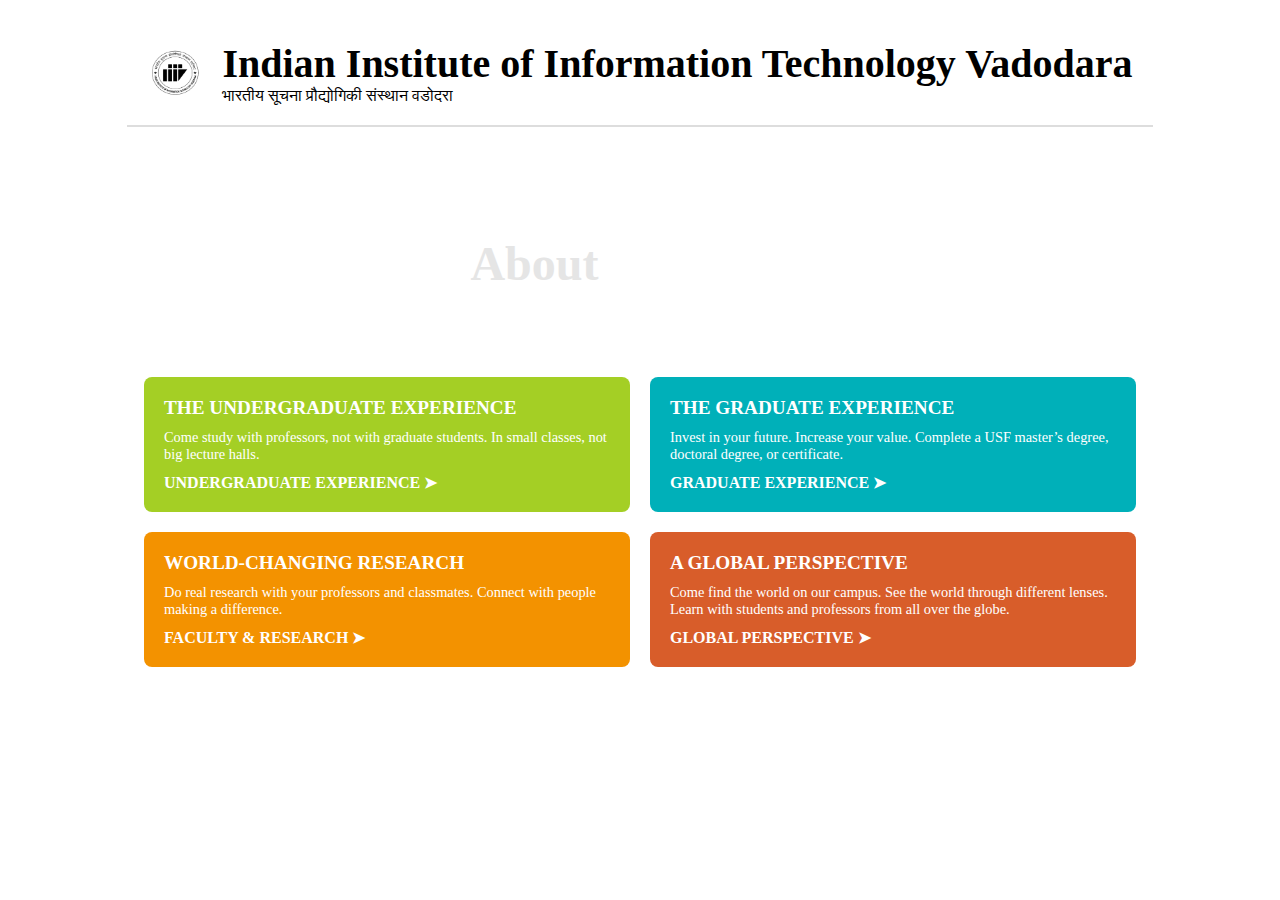
==== about/About.html @ bc07c54b "Page of About , Students Corner and Reseacrh" ====
<!DOCTYPE html>
<html lang="en">
<head>
    <meta charset="UTF-8">
    <meta name="viewport" content="width=device-width, initial-scale=1.0">
    <title>About</title>
    <link rel="stylesheet" href="About.css">
</head>
<body>


    <header class="header">
        <div class="logo-container">
            <img src="../gallery/iiit-logo.png" alt="IIIT Vadodara Logo" class="logo">
            <div class="title">
                <h1>Indian Institute of Information Technology Vadodara</h1>
                <p>भारतीय सूचना प्रौद्योगिकी संस्थान वडोदरा</p>
            </div>
        </div>
    </header>


    <!-- Background Image with Title -->
    <div class="background-image">
        <div class="title">
            <h1>An <strong>About</strong> EXPERIENCE</h1>
            <h2>Like No Other</h2>
        </div>
    </div>

    <!-- Information Blocks -->
    <div class="info-container">
        
        <div class="info-block undergraduate">
            <h3>THE UNDERGRADUATE EXPERIENCE</h3>
            <p>Come study with professors, not with graduate students. In small classes, not big lecture halls.</p>
            <span class="cta">UNDERGRADUATE EXPERIENCE &#x27A4;</span>
        </div>

        <div class="info-block graduate">
            <h3>THE GRADUATE EXPERIENCE</h3>
            <p>Invest in your future. Increase your value. Complete a USF master’s degree, doctoral degree, or certificate.</p>
            <span class="cta">GRADUATE EXPERIENCE &#x27A4;</span>
        </div>

        <div class="info-block research">
            <h3>WORLD-CHANGING RESEARCH</h3>
            <p>Do real research with your professors and classmates. Connect with people making a difference.</p>
            <span class="cta">FACULTY & RESEARCH &#x27A4;</span>
        </div>

        <div class="info-block global">
            <h3>A GLOBAL PERSPECTIVE</h3>
            <p>Come find the world on our campus. See the world through different lenses. Learn with students and professors from all over the globe.</p>
            <span class="cta">GLOBAL PERSPECTIVE &#x27A4;</span>
        </div>
    </div>

    <!-- Action Buttons -->
    <!-- <div class="action-buttons">
        <div class="button-block request-info">
            <span class="arrow"></span>
            <span class="text">REQUEST INFO</span>
        </div>
        <div class="button-block visit-usf">
            <span class="arrow"></span>
            <span class="text">VISIT USF</span>
        </div>
    </div> -->




    <!-- footer -->
<!-- <footer>
    <div class="footer-content">
        <div class="footer-section important-links">
            <h3>Important Links</h3>
            <ul>
                <li><a href="#">Tender</a></li>
                <li><a href="#">RTI</a></li>
                <li><a href="#">Vigilance</a></li>
                <li><a href="#">Placement</a></li>
                <li><a href="#">Hostel</a></li>
                <li><a href="#">Gallery</a></li>
                <li><a href="#">FAQs</a></li>
            </ul>
        </div>

        <div class="footer-section academic-links">
            <h3>Useful Academic Links</h3>
            <ul>
                <li><a href="#">SWAYAM</a></li>
                <li><a href="#">SWAYAM Prabha</a></li>
                <li><a href="#">e-Yantra</a></li>
                <li><a href="#">Virtual Labs</a></li>
                <li><a href="#">FOSSEE</a></li>
                <li><a href="#">Spoken Tutorial</a></li>
                <li><a href="#">NDLI | e-SS</a></li>
                <li><a href="#">PDS | IRINS</a></li>
            </ul>
        </div>

        <div class="footer-section resources">
            <h3>E-Resources</h3>
            <ul>
                <li><a href="#">Moodle</a></li>
                <li><a href="#">NPTEL@IIITV</a></li>
                <li><a href="#">Matlab Online</a></li>
                <li><a href="#">Library Catalogue OPAC</a></li>
                <li><a href="#">Shodhganga | NDL</a></li>
                <li><a href="#">World eBook Library</a></li>
                <li><a href="#">Open Access Journals</a></li>
                <li><a href="#">Paramshavak</a></li>
            </ul>
        </div>

        <div class="footer-section-contact-info">
            <p>
                C/O Block No. 9<br>
                Government Engineering College<br>
                Sector-28, Gandhinagar<br>
                Gujarat - 382028<br>
                Email: <a href="mailto:administration@iiitvadodara.ac.in">administration@iiitvadodara.ac.in</a><br>
                Phone: +91-79-29750281, +91-8849303883
            </p>
        </div>
    </div>



    <div class="footer-bottom">
        <p>&copy; Copyright 2024 Indian Institute of Information Technology Vadodara - All Rights Reserved</p>
        <div class="footer-social">
            <a href="#" title="Facebook" aria-label="Facebook"><i class="fab fa-facebook-f"></i></a>
            <a href="#" title="Twitter" aria-label="Twitter"><i class="fab fa-twitter"></i></a>
            <a href="#" title="YouTube" aria-label="YouTube"><i class="fab fa-youtube"></i></a>
        </div>
    </div>
    
</footer> -->


</body>
</html>
---- about/About.css ----
* {
    margin: 0;
    padding: 0;
    /* box-sizing: border-box; */
    font-family: 'Times New Roman', Times, serif;
}


.header {
    display: flex;
    justify-content: space-between;
    align-items: center;
    padding: 20px;
    background-color: white;
    border-bottom: 2px solid #ddd;
}

.logo-container {
    display: flex;
    align-items: center;
}

.logo {
    width: 60px;
    height: auto;
    margin-right: 15px;
}



body {
    display: flex;
    flex-direction: column;
    align-items: center;
    background-color: #ffffff;
    padding: 20px;
}

/* Background Image and Title */
.background-image {
    position: relative;
    width: 100%;
    height: 300px;
    background: url('your-background-image.jpg') center/cover no-repeat;
    display: flex;
    align-items: center;
    justify-content: center;
    text-align: center;
    color: #fff;
}

.title h1 {
    font-size: 2.5rem;
    font-weight: bold;
}

.title h1 strong {
    font-size: 3rem;
    color: #e5e5e5;
}

.title h2 {
    font-size: 1.5rem;
}

/* Information Blocks Container */
.info-container {
    display: grid;
    grid-template-columns: repeat(2, 1fr);
    gap: 20px;
    width: 80%;
    margin-top: -50px;
}

.info-block {
    padding: 20px;
    border-radius: 8px;
    color: #fff;
    cursor: pointer;
    transition: transform 0.3s ease;
}

.info-block:hover {
    transform: translateY(-5px);
}

.undergraduate {
    background-color: #a4cf25;
}

.graduate {
    background-color: #00b0b9;
}

.research {
    background-color: #f39200;
}

.global {
    background-color: #d85d2a;
}

.info-block h3 {
    font-size: 1.2rem;
    font-weight: bold;
    margin-bottom: 10px;
}

.info-block p {
    font-size: 0.9rem;
    margin-bottom: 10px;
}

.info-block .cta {
    font-size: 1rem;
    font-weight: bold;
}





/* Footer CSS */
/* 
footer {
    background-color: rgb(0, 0, 0);  //Black background like image 1 
    color: #fff;
    padding: 40px 20px;
    font-family: Arial, sans-serif;
}

.footer-content {
    display: flex;
    justify-content: space-around;
    flex-wrap: wrap;
    margin-bottom: 20px;
}

.footer-section {
    flex: 1;
    min-width: 200px;
    margin: 10px;
}

.footer-section h3 {
    color: #d9a760;  // Gold color for headings 
    margin-bottom: 10px;
}

.footer-section ul {
    list-style: none;
    padding: 0;
}

.footer-section ul li {
    margin-bottom: 8px;
}

.footer-section ul li a {
    color: #fff;
    text-decoration: none;
}

.footer-section ul li a:hover {
    // color: #d9a760; 
    text-decoration: underline;
}


.contact-info p, .footer-bottom p {
    line-height: 1.6;
}

.footer-bottom {
    display: flex;
    justify-content: space-between;
    align-items: center;
    border-top: 1px solid #444;
    padding-top: 20px;
}

.footer-social a {
    color: #fff;
    margin: 0 10px;
    font-size: 20px;
    text-decoration: none;
}

.footer-social a:hover {
    color: #d9a760;
}
*/
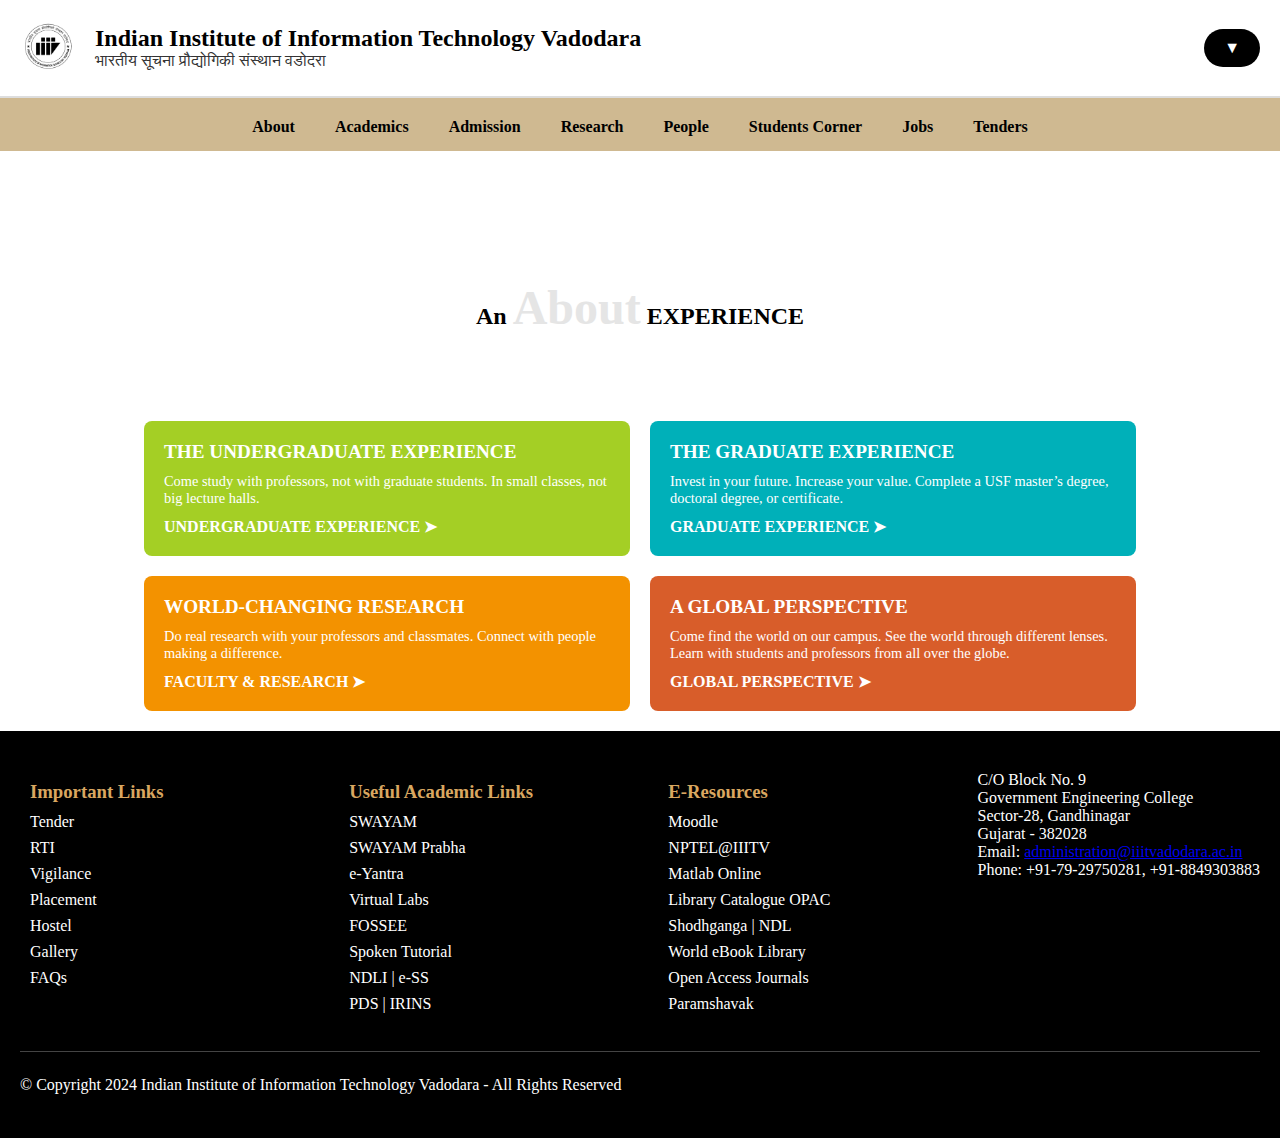
==== commit d7e36d0a: "Added header and footer and added animations" ====
--- a/about/About.html
+++ b/about/About.html
@@ -5,21 +5,44 @@
     <meta name="viewport" content="width=device-width, initial-scale=1.0">
     <title>About</title>
     <link rel="stylesheet" href="About.css">
+    <link rel="stylesheet" href="../style.css">
 </head>
 <body>
 
 
     <header class="header">
         <div class="logo-container">
-            <img src="../gallery/iiit-logo.png" alt="IIIT Vadodara Logo" class="logo">
+            <a href="../index.html"><img src="../gallery/iiit-logo.png" alt="IIIT Vadodara Logo" class="logo"></a>
             <div class="title">
                 <h1>Indian Institute of Information Technology Vadodara</h1>
                 <p>भारतीय सूचना प्रौद्योगिकी संस्थान वडोदरा</p>
             </div>
         </div>
+
+        <div class="dropdown">
+            <button class="dropbtn">▼</button>
+            <div class="dropdown-content">
+                <a href="#">DIU Campus</a>
+                <a href="#">Convocation 2024</a>
+            </div>
+        </div>
     </header>
 
+   
 
+    <nav class="main-nav">
+        <a href="about/About.html">About</a>
+        <a href="../Academics/academics.html">Academics</a>
+        <a href="../Admissions/admission.html">Admission</a>
+        <a href="../Research/Research.html">Research</a>
+        <a href="#">People</a>
+        <a href="../Students Corner/studentCorner.html">Students Corner</a>
+        <a href="#">Jobs</a>
+        <a href="#">Tenders</a>
+    </nav>
+
+
+<div class="main-content">
     <!-- Background Image with Title -->
     <div class="background-image">
         <div class="title">
@@ -55,7 +78,7 @@
             <span class="cta">GLOBAL PERSPECTIVE &#x27A4;</span>
         </div>
     </div>
-
+</div>
     <!-- Action Buttons -->
     <!-- <div class="action-buttons">
         <div class="button-block request-info">
@@ -71,10 +94,10 @@
 
 
 
-    <!-- footer -->
-<!-- <footer>
+ <!-- footer -->
+<footer>
     <div class="footer-content">
-        <div class="footer-section important-links">
+        <div class="footer-section important-links text-animation">
             <h3>Important Links</h3>
             <ul>
                 <li><a href="#">Tender</a></li>
@@ -87,7 +110,7 @@
             </ul>
         </div>
 
-        <div class="footer-section academic-links">
+        <div class="footer-section academic-links text-animation">
             <h3>Useful Academic Links</h3>
             <ul>
                 <li><a href="#">SWAYAM</a></li>
@@ -101,7 +124,7 @@
             </ul>
         </div>
 
-        <div class="footer-section resources">
+        <div class="footer-section resources text-animation">
             <h3>E-Resources</h3>
             <ul>
                 <li><a href="#">Moodle</a></li>
@@ -115,7 +138,7 @@
             </ul>
         </div>
 
-        <div class="footer-section-contact-info">
+        <div class="footer-section-contact-info text-animation">
             <p>
                 C/O Block No. 9<br>
                 Government Engineering College<br>
@@ -129,7 +152,7 @@
 
 
 
-    <div class="footer-bottom">
+    <div class="footer-bottom text-animation">
         <p>&copy; Copyright 2024 Indian Institute of Information Technology Vadodara - All Rights Reserved</p>
         <div class="footer-social">
             <a href="#" title="Facebook" aria-label="Facebook"><i class="fab fa-facebook-f"></i></a>
@@ -138,7 +161,9 @@
         </div>
     </div>
     
-</footer> -->
+</footer>
+
+<script src="../app.js"></script>
 
 
 </body>
--- a/about/About.css
+++ b/about/About.css
@@ -6,14 +6,7 @@
 }
 
 
-.header {
-    display: flex;
-    justify-content: space-between;
-    align-items: center;
-    padding: 20px;
-    background-color: white;
-    border-bottom: 2px solid #ddd;
-}
+
 
 .logo-container {
     display: flex;
@@ -28,7 +21,7 @@
 
 
 
-body {
+.main-content {
     display: flex;
     flex-direction: column;
     align-items: center;
--- a/style.css
+++ b/style.css
@@ -0,0 +1,578 @@
+
+
+body {
+    font-family: 'Times New Roman', Times, serif;
+    margin: 0;
+    padding: 0;
+}
+
+.header {
+    
+    display: flex;
+    justify-content: space-between;
+    align-items: center;
+    padding: 20px;
+    background-color: white;
+    border-bottom: 2px solid #ddd;
+}
+
+.logo-container {
+    display: flex;
+    align-items: center;
+}
+
+.logo {
+    width: 60px;
+    height: auto;
+    margin-right: 15px;
+}
+
+.title h1 {
+    font-size: 1.5em;
+    margin: 0;
+    color: #000;
+}
+
+.title p {
+    margin: 0;
+    color: #333;
+    font-size: 1em;
+}
+
+/* dropdown , diu and convocation */
+.dropdown {
+    position: relative;
+    display: inline-block;
+}
+.dropbtn {
+    background-color: #000000;
+    color: white;
+    border: none;
+    border-radius: 20px;
+    padding: 10px 20px;
+    font-size: 1em;
+    cursor: pointer;
+}
+.dropdown-content {
+    display: none;
+    position: absolute;
+    right: 0%;
+    /* bottom: 100%; */
+    background-color: #f9f9f9;
+    min-width: 160px;
+    box-shadow: 0px 8px 16px 0px rgba(0,0,0,0.2);
+    z-index: 10000;
+    opacity: 0; /* Hidden by default */
+    transform: translateY(-10px); /* Slide up initially */
+    transition: opacity 0.3s ease, transform 0.3s ease; /* Smooth fade and slide */
+    pointer-events: none; /* Prevent interaction when hidden */
+}
+.dropdown-content a {
+    color: black;
+    padding: 12px 16px;
+    text-decoration: none;
+    display: block;
+}
+.dropdown-content a:hover {
+    background-color: #f1f1f1;
+    
+}
+
+.dropdown.active .dropdown-content{
+  opacity: 1; /* Show on hover */
+  transform: translateY(0); /* Slide into place */
+  pointer-events: auto; /* Enable interaction */
+
+}
+.active{
+  opacity: 1; /* Show on hover */
+  transform: translateY(0); /* Slide into place */
+  pointer-events: auto; /* Enable interaction */
+}
+.show {
+    display: block;
+}
+
+
+
+
+.buttons {
+    display: flex;
+    gap: 10px;
+}
+
+.btn {
+    background-color: #d9a760;
+    color: black;
+    font-weight: bold;
+    border: none;
+    /* border-radius: 20px; */
+    padding: 10px 20px;
+    font-size: 1em;
+    cursor: pointer;
+    margin: 0 auto;
+}
+
+.btn:hover{
+    background-color: black;
+    color: white;
+}
+
+.main-nav {
+  position: sticky;
+  /* overflow: hidden; */
+  top: 0;
+    display: flex;
+    justify-content: center;
+    background-color: #cfb991;
+    font-weight: bold;
+    padding: 10px 0;
+    z-index: 999;
+}
+
+.main-nav a {
+    color: rgb(0, 0, 0);
+    padding: 10px 20px;
+    text-decoration: none;
+    font-size: 1em;
+}
+
+
+/* underline */
+.main-nav a {
+    text-decoration: none;
+    position: relative;
+    padding-bottom: 5px;
+}
+.main-nav a::after {
+    content: "";
+    position: absolute;
+    left: 0;
+    right: 0;
+    bottom: 0;
+    height: 2px;
+    background-color: rgb(0, 0, 0);
+    transform: scaleX(0);
+    transition: transform 0.3s ease;
+}
+.main-nav a:hover::after {
+    transform: scaleX(1);}
+
+
+
+/* Container for the entire gallery */
+.gallery-slider{
+    margin: 20px 0px 20px 0px  ;
+}
+.gallery-container {
+    overflow: hidden;
+    white-space: nowrap;
+    width: 100%;
+    display: flex;
+    align-items: center;
+    background-color: #f7f7f7;
+    padding: 5px 0;
+}
+
+
+/* Animation for scrolling effect */
+.gallery-track1 {
+    display: inline-flex;
+    animation: scroll 30s linear infinite;
+}
+.gallery-track2 {
+    display: inline-flex;
+    animation: scrollShift 30s linear infinite;
+    /* margin-left: 100px; */
+    /* transform: translateX(50px); */
+}
+
+/* Style for each image in the gallery */
+.gallery-item {
+    flex: 0 0 auto;
+    width: 200px;
+    height: 150px;
+    margin: 0 5px;
+    border-radius: 8px;
+    overflow: hidden;
+}
+
+.gallery-item img {
+    width: 100%;
+    height: 100%;
+    object-fit: cover;
+}
+
+/* Keyframes for the seamless scrolling animation */
+@keyframes scroll {
+    0% {
+        transform: translateX(0);
+    }
+    100% {
+        transform: translateX(-50%);
+    }
+}
+@keyframes scrollShift {
+    0% {
+        transform: translateX(100px); /* Adjust this value to shift the second gallery */
+    }
+    100% {
+        transform: translateX(calc(-50% + 100px)); /* Adjust this value to maintain continuous scroll */
+    }
+}
+
+
+/* main content  */
+
+/* Announcement section  */
+.announcement-section {
+    display: flex;
+    flex-direction: column;
+    width: 85%;
+    max-width: 900px;
+    margin: 50px auto;
+    padding: 20px;
+    background-color: #cfb991;
+    border-radius: 15px;
+    box-shadow: 0 6px 15px rgba(0, 0, 0, 0.1);
+  }
+  
+  .announcement-section h2 {
+    text-align: center;
+    font-size: 32px;
+    margin-bottom: 30px;
+    color: #000000; 
+  }
+  
+  .announcement-card {
+    display: flex;
+    align-items: center;
+    background-color: #ffffff;
+    margin-bottom: 20px;
+    padding: 15px 20px;
+    border-radius: 15px;
+    box-shadow: 0 4px 10px rgba(0, 0, 0, 0.1);
+    transition: transform 0.2s ease-in-out, box-shadow 0.2s ease-in-out;
+  }
+  
+  .announcement-card:hover {
+    transform: translateY(-5px);
+    box-shadow: 0 6px 15px rgba(0, 0, 0, 0.15);
+  }
+  
+  .announcement-content h3 {
+    font-size: 22px;
+    color: #000000; 
+    margin: 0;
+  }
+  
+  .announcement-date {
+    font-size: 14px;
+    color: #6d5b4b; 
+    margin-bottom: 8px;
+    display: block;
+  }
+  
+  .announcement-details {
+    font-size: 16px;
+    color: #4b3d2a; 
+  }
+  
+  .announcement-arrow {
+      margin-left: auto;
+    }
+    
+    .announcement-arrow a {
+      text-decoration: none;
+      color: #4b3d2a;
+      font-size: 20px;
+      transition: color 0.2s;
+    }
+    
+    .announcement-arrow a:hover {
+      color: #6d5b4b;
+    }
+  
+  @media (max-width: 600px) {
+    .announcement-card {
+      flex-direction: column;
+      align-items: flex-start;
+    }
+  
+    .announcement-icon {
+      margin-bottom: 10px;
+    }
+  }
+
+/* animation */
+.block{
+    animation: appear ease;
+    animation-timeline: view();
+    animation-range: entry 0% cover 30%;
+}
+
+.text-animation{
+    animation: appear-text ease;
+    animation-timeline: view();
+    animation-range: entry 0% cover 40%;
+}
+
+@keyframes appear {
+    from{   
+        opacity: 0;
+        scale: 0.5;
+    }
+    to{
+        opacity: 1;
+        scale: 1;
+    }
+}
+
+@keyframes appear-text {
+    from{   
+        opacity: 0;
+        transform: translateY(80px);
+        /* scale: 0.8; */
+    }
+    to{
+        opacity: 1;
+        transform: translateY(0);
+        /* scale: 1; */
+    }
+}
+
+/* Latest news  */
+
+.latest-news{
+    text-align: center;
+  }
+  
+  .card__img {
+    display: block;
+    max-width: 100%;
+    height: auto;
+  }
+  
+  
+  .container {
+    display: flex;
+    justify-content: center;
+    align-items: center;
+    height: 40vh;
+    margin: 10em;
+    margin-top: 2em;
+    margin-bottom: 2em;
+  }
+  
+  .card__container {
+    padding-block: 5rem;
+  }
+  
+  .card__content {
+    margin-inline: 1.75rem;
+    border-radius: 1.25rem;
+    overflow: hidden;
+  }
+  
+  .card__article {
+    /* border: 2px black solid; */
+    background-color: #cfb991;
+    box-shadow: #000000;
+    width: 300px; /* Remove after adding swiper js */
+    border-radius: 1.25rem;
+    overflow: hidden;
+  }
+  
+  .card__image {
+    position: relative;
+    /* background-color: white; */
+    padding-top: 1.5rem;
+    margin-bottom: -.75rem;
+  }
+  
+  .card__data {
+    /* background-color: white; */
+    padding: 1.5rem 2rem;
+    border-radius: 1rem;
+    text-align: center;
+    position: relative;
+    z-index: 10;
+  }
+  
+  .card__img {
+    width: 180px;
+    margin: 0 auto;
+    position: relative;
+    z-index: 5;
+  }
+  
+  .card__shadow {
+    width: 200px;
+    height: 200px;
+    background-color: var(--first-color-alt);
+    border-radius: 50%;
+    position: absolute;
+    top: 3.75rem;
+    left: 0;
+    right: 0;
+    margin-inline: auto;
+    filter: blur(45px);
+  }
+  
+  .card__name {
+    font-size: var(--h2-font-size);
+    color: var(--second-color);
+    margin-bottom: .75rem;
+  }
+  
+  .card__description {
+    font-weight: 500;
+    margin-bottom: 1.75rem;
+  }
+  
+  .card__button {
+    display: inline-block;
+    background-color: var(--first-color);
+    padding: .75rem 1.5rem;
+    border-radius: .25rem;
+    color: var(--dark-color);
+    font-weight: 600;
+  }
+  
+  /* Swiper class */
+  .swiper-button-prev:after,
+  .swiper-button-next:after {
+    content: "";
+  }
+  
+  .swiper-button-prev,
+  .swiper-button-next {
+    width: initial;
+    height: initial;
+    font-size: 3rem;
+    color: var(--second-color);
+    display: none;
+  }
+  
+  .swiper-button-prev {
+    left: 0;
+  }
+  
+  .swiper-button-next {
+    right: 0;
+  }
+  
+  .swiper-pagination-bullet {
+    background-color: hsl(212, 32%, 40%);
+    opacity: 1;
+  }
+  
+  .swiper-pagination-bullet-active {
+    background-color: var(--second-color);
+  }
+  
+  /*=============== BREAKPOINTS ===============*/
+  /* For small devices */
+  @media screen and (max-width: 320px) {
+    .card__data {
+      padding: 1rem;
+    }
+  }
+  
+  /* For medium devices */
+  @media screen and (min-width: 768px) {
+    .card__content {
+      margin-inline: 3rem;
+    }
+  
+    .swiper-button-next,
+    .swiper-button-prev {
+      display: block;
+    }
+  }
+  
+  /* For large devices */
+  @media screen and (min-width: 1120px) {
+    .card__container {
+      max-width: 1120px;
+    }
+  
+    .swiper-button-prev {
+      left: -1rem;
+    }
+    .swiper-button-next {
+      right: -1rem;
+    }
+  }
+
+/* 
+    /* footer */
+/* Footer CSS */
+footer {
+    background-color: rgb(0, 0, 0);  /* Black background like image 1 */
+    color: #fff;
+    padding: 40px 20px;
+    font-family: Arial, sans-serif;
+}
+
+.footer-content {
+    display: flex;
+    justify-content: space-around;
+    flex-wrap: wrap;
+    margin-bottom: 20px;
+}
+
+.footer-section {
+    flex: 1;
+    min-width: 200px;
+    margin: 10px;
+}
+
+.footer-section h3 {
+    color: #d9a760;  /* Gold color for headings */
+    margin-bottom: 10px;
+}
+
+.footer-section ul {
+    list-style: none;
+    padding: 0;
+}
+
+.footer-section ul li {
+    margin-bottom: 8px;
+}
+
+.footer-section ul li a {
+    color: #fff;
+    text-decoration: none;
+}
+
+.footer-section ul li a:hover {
+    /* color: #d9a760; */
+    text-decoration: underline;
+}
+
+
+.contact-info p, .footer-bottom p {
+    line-height: 1.6;
+}
+
+.footer-bottom {
+    display: flex;
+    justify-content: space-between;
+    align-items: center;
+    border-top: 1px solid #444;
+    padding-top: 20px;
+}
+
+.footer-social a {
+    color: #fff;
+    margin: 0 10px;
+    font-size: 20px;
+    text-decoration: none;
+}
+
+.footer-social a:hover {
+    color: #d9a760;
+}
+
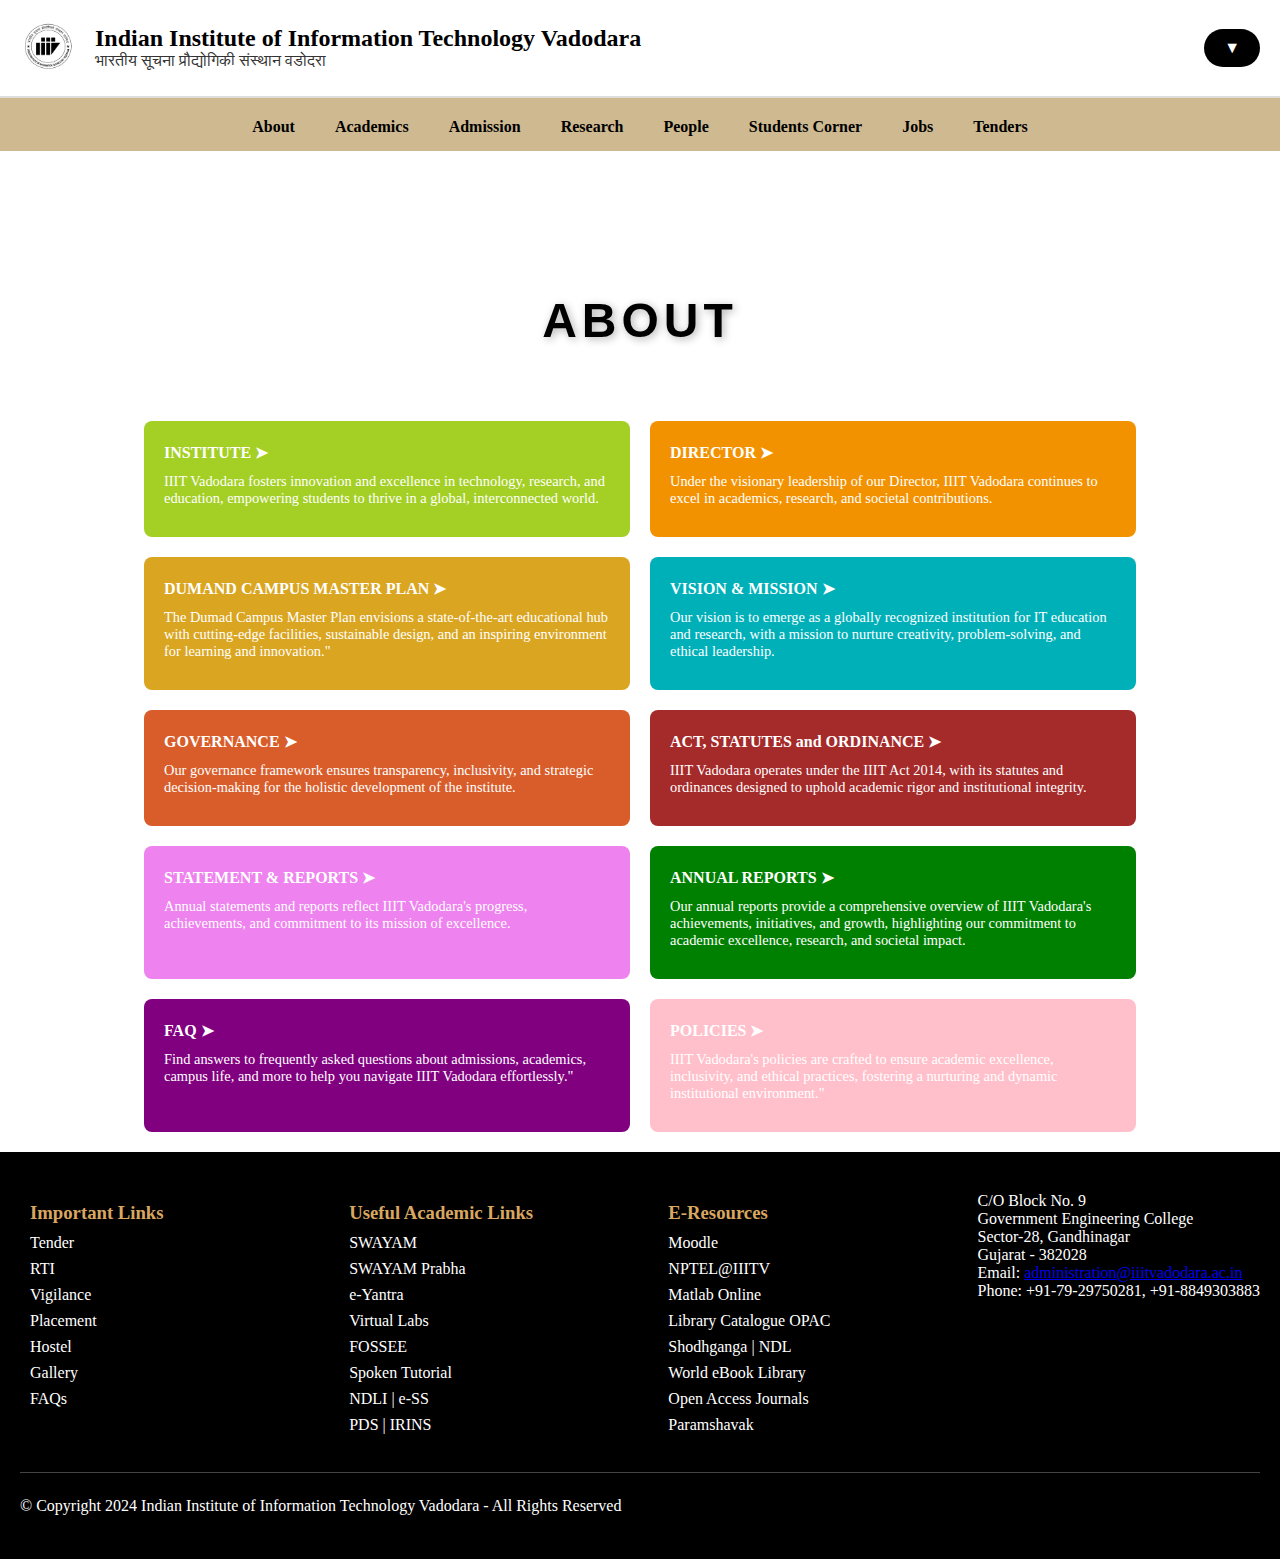
==== commit 2ea3cbef: "About(+3), Academic,Admissions, Job, People, Research, Student Corner and Tender" ====
--- a/about/About.html
+++ b/about/About.html
@@ -35,61 +35,75 @@
         <a href="../Academics/academics.html">Academics</a>
         <a href="../Admissions/admission.html">Admission</a>
         <a href="../Research/Research.html">Research</a>
-        <a href="#">People</a>
+        <a href="../people/people.html">People</a>
         <a href="../Students Corner/studentCorner.html">Students Corner</a>
-        <a href="#">Jobs</a>
-        <a href="#">Tenders</a>
+        <a href="../job/job.html">Jobs</a>
+        <a href="../tender/tender.html">Tenders</a>
     </nav>
 
 
 <div class="main-content">
     <!-- Background Image with Title -->
     <div class="background-image">
-        <div class="title">
-            <h1>An <strong>About</strong> EXPERIENCE</h1>
-            <h2>Like No Other</h2>
-        </div>
+            <h1 class="title">About</h1> <!-- This heading gets styled -->
     </div>
 
     <!-- Information Blocks -->
     <div class="info-container">
         
-        <div class="info-block undergraduate">
-            <h3>THE UNDERGRADUATE EXPERIENCE</h3>
-            <p>Come study with professors, not with graduate students. In small classes, not big lecture halls.</p>
-            <span class="cta">UNDERGRADUATE EXPERIENCE &#x27A4;</span>
+        <div class="info-block institute">
+            <h3><span class="cta">INSTITUTE &#x27A4;</span></h3>
+            <p>IIIT Vadodara fosters innovation and excellence in technology, research, and education, empowering students to thrive in a global, interconnected world.</p>
         </div>
 
-        <div class="info-block graduate">
-            <h3>THE GRADUATE EXPERIENCE</h3>
-            <p>Invest in your future. Increase your value. Complete a USF master’s degree, doctoral degree, or certificate.</p>
-            <span class="cta">GRADUATE EXPERIENCE &#x27A4;</span>
+        <div class="info-block director">
+            <h3><span class="cta">DIRECTOR &#x27A4;</span></h3>
+            <p>Under the visionary leadership of our Director, IIIT Vadodara continues to excel in academics, research, and societal contributions.</p>
         </div>
 
-        <div class="info-block research">
-            <h3>WORLD-CHANGING RESEARCH</h3>
-            <p>Do real research with your professors and classmates. Connect with people making a difference.</p>
-            <span class="cta">FACULTY & RESEARCH &#x27A4;</span>
+        <div class="info-block dumad">
+            <h3><span class="cta">DUMAND CAMPUS MASTER PLAN &#x27A4;</span></h3>
+            <p>The Dumad Campus Master Plan envisions a state-of-the-art educational hub with cutting-edge facilities, sustainable design, and an inspiring environment for learning and innovation."</p>
         </div>
 
-        <div class="info-block global">
-            <h3>A GLOBAL PERSPECTIVE</h3>
-            <p>Come find the world on our campus. See the world through different lenses. Learn with students and professors from all over the globe.</p>
-            <span class="cta">GLOBAL PERSPECTIVE &#x27A4;</span>
+        <div class="info-block vision">
+            <h3><span class="cta">VISION & MISSION &#x27A4;</span></h3>
+            <p>Our vision is to emerge as a globally recognized institution for IT education and research, with a mission to nurture creativity, problem-solving, and ethical leadership.</p> 
         </div>
+
+        <div class="info-block governance">
+            <h3><span class="cta">GOVERNANCE &#x27A4;</span></h3>
+            <p>Our governance framework ensures transparency, inclusivity, and strategic decision-making for the holistic development of the institute.</p>   
+        </div>
+
+        <div class="info-block act">
+            <h3><span class="cta">ACT, STATUTES and ORDINANCE &#x27A4;</span></h3>
+            <p>IIIT Vadodara operates under the IIIT Act 2014, with its statutes and ordinances designed to uphold academic rigor and institutional integrity.</p>  
+        </div>
+
+        <div class="info-block statement">
+            <h3><span class="cta">STATEMENT & REPORTS &#x27A4;</span></h3>
+            <p>Annual statements and reports reflect IIIT Vadodara's progress, achievements, and commitment to its mission of excellence.</p>
+        </div>
+
+        <div class="info-block annual">
+            <h3><span class="cta">ANNUAL REPORTS &#x27A4;</span></h3>
+            <p>Our annual reports provide a comprehensive overview of IIIT Vadodara's achievements, initiatives, and growth, highlighting our commitment to academic excellence, research, and societal impact.</p>
+        </div>
+
+        <div class="info-block FAQ">
+            <h3><span class="cta">FAQ &#x27A4;</span></h3>
+            <p>Find answers to frequently asked questions about admissions, academics, campus life, and more to help you navigate IIIT Vadodara effortlessly."</p>  
+        </div>
+
+        <div class="info-block policies">
+            <h3><span class="cta">POLICIES &#x27A4;</span></h3>
+            <p>IIIT Vadodara's policies are crafted to ensure academic excellence, inclusivity, and ethical practices, fostering a nurturing and dynamic institutional environment."</p> 
+        </div>
+
+
     </div>
 </div>
-    <!-- Action Buttons -->
-    <!-- <div class="action-buttons">
-        <div class="button-block request-info">
-            <span class="arrow"></span>
-            <span class="text">REQUEST INFO</span>
-        </div>
-        <div class="button-block visit-usf">
-            <span class="arrow"></span>
-            <span class="text">VISIT USF</span>
-        </div>
-    </div> -->
 
 
 
@@ -168,3 +182,6 @@
 
 </body>
 </html>
+
+    
+   --- a/about/About.css
+++ b/about/About.css
@@ -18,7 +18,6 @@
     height: auto;
     margin-right: 15px;
 }
-
 
 
 .main-content {
@@ -42,19 +41,42 @@
     color: #fff;
 }
 
-.title h1 {
-    font-size: 2.5rem;
-    font-weight: bold;
-}
-
-.title h1 strong {
-    font-size: 3rem;
-    color: #e5e5e5;
-}
-
-.title h2 {
-    font-size: 1.5rem;
-}
+
+
+/* Styling for h1 with class "title" */
+h1.title {
+    font-family: 'Poppins', sans-serif; /* Modern, clean font */
+    font-size: 3rem; /* Adjust size as needed */
+    background: linear-gradient(45deg,black, black, black); /* Gradient colors */
+    -webkit-background-clip: text; 
+    -webkit-text-fill-color: transparent; /* Gradient text effect */
+    text-align: center; /* Center align */
+    margin: 20px 0;
+    text-transform: uppercase; /* Capitalize */
+    letter-spacing: 5px; /* Adds spacing for elegance */
+    text-shadow: 2px 2px 8px rgba(0, 0, 0, 0.3); /* Subtle shadow */
+    animation: glow 2s infinite alternate; /* Glow effect */
+  }
+  
+  /* Add glow animation */
+  @keyframes glow {
+    0% {
+      text-shadow: 2px 2px 8px rgba(255, 107, 107, 0.8), 
+                   4px 4px 12px rgba(255, 217, 59, 0.5), 
+                   0px 0px 20px rgba(106, 124, 255, 0.7);
+    }
+    100% {
+      text-shadow: 2px 2px 12px rgba(255, 217, 59, 0.8), 
+                   4px 4px 18px rgba(106, 124, 255, 0.5), 
+                   0px 0px 25px rgba(255, 107, 107, 0.7);
+    }
+  }
+  
+
+
+
+
+
 
 /* Information Blocks Container */
 .info-container {
@@ -77,21 +99,51 @@
     transform: translateY(-5px);
 }
 
-.undergraduate {
+.institute {
     background-color: #a4cf25;
 }
 
-.graduate {
+.vision {
     background-color: #00b0b9;
 }
 
-.research {
+.director {
     background-color: #f39200;
 }
 
-.global {
+.governance {
     background-color: #d85d2a;
 }
+
+.act {
+    background-color: brown;
+}
+
+.statement {
+    background-color: violet ;
+}
+
+.annual {
+    background-color:green ;
+}
+
+.dumad {
+    background-color:goldenrod ;
+}
+
+.FAQ {
+    background-color: purple;
+}
+
+.policies {
+    background-color:pink ;
+}
+
+
+
+
+
+
 
 .info-block h3 {
     font-size: 1.2rem;
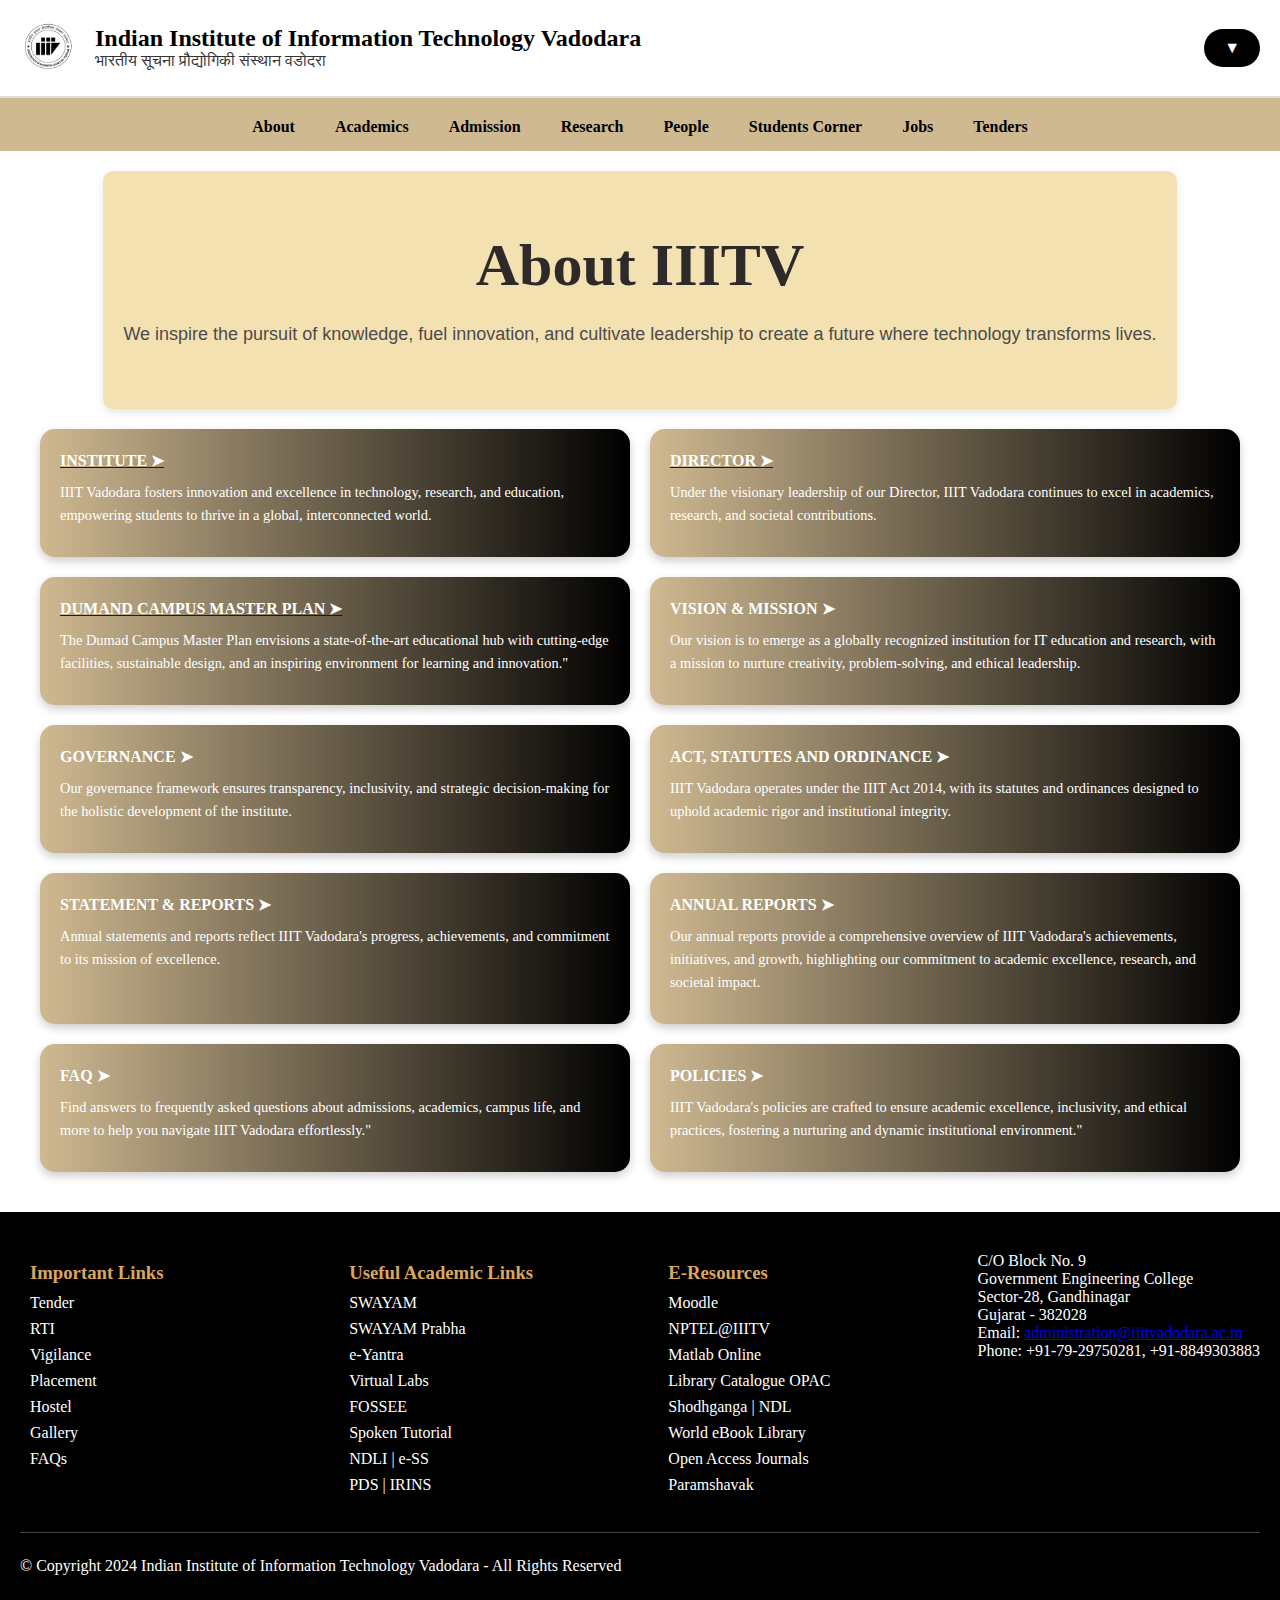
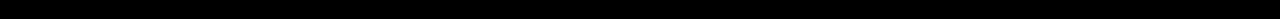
==== commit d4e6d19b: "About(+3), Academic,Admission,job,people, research,Student corner, tender and home page" ====
--- a/about/About.html
+++ b/about/About.html
@@ -1,187 +1,188 @@
-<!DOCTYPE html>
-<html lang="en">
-<head>
-    <meta charset="UTF-8">
-    <meta name="viewport" content="width=device-width, initial-scale=1.0">
-    <title>About</title>
-    <link rel="stylesheet" href="About.css">
-    <link rel="stylesheet" href="../style.css">
-</head>
-<body>
-
-
-    <header class="header">
-        <div class="logo-container">
-            <a href="../index.html"><img src="../gallery/iiit-logo.png" alt="IIIT Vadodara Logo" class="logo"></a>
-            <div class="title">
-                <h1>Indian Institute of Information Technology Vadodara</h1>
-                <p>भारतीय सूचना प्रौद्योगिकी संस्थान वडोदरा</p>
-            </div>
-        </div>
-
-        <div class="dropdown">
-            <button class="dropbtn">▼</button>
-            <div class="dropdown-content">
-                <a href="#">DIU Campus</a>
-                <a href="#">Convocation 2024</a>
-            </div>
-        </div>
-    </header>
-
-   
-
-    <nav class="main-nav">
-        <a href="about/About.html">About</a>
-        <a href="../Academics/academics.html">Academics</a>
-        <a href="../Admissions/admission.html">Admission</a>
-        <a href="../Research/Research.html">Research</a>
-        <a href="../people/people.html">People</a>
-        <a href="../Students Corner/studentCorner.html">Students Corner</a>
-        <a href="../job/job.html">Jobs</a>
-        <a href="../tender/tender.html">Tenders</a>
-    </nav>
-
-
-<div class="main-content">
-    <!-- Background Image with Title -->
-    <div class="background-image">
-            <h1 class="title">About</h1> <!-- This heading gets styled -->
-    </div>
-
-    <!-- Information Blocks -->
-    <div class="info-container">
-        
-        <div class="info-block institute">
-            <h3><span class="cta">INSTITUTE &#x27A4;</span></h3>
-            <p>IIIT Vadodara fosters innovation and excellence in technology, research, and education, empowering students to thrive in a global, interconnected world.</p>
-        </div>
-
-        <div class="info-block director">
-            <h3><span class="cta">DIRECTOR &#x27A4;</span></h3>
-            <p>Under the visionary leadership of our Director, IIIT Vadodara continues to excel in academics, research, and societal contributions.</p>
-        </div>
-
-        <div class="info-block dumad">
-            <h3><span class="cta">DUMAND CAMPUS MASTER PLAN &#x27A4;</span></h3>
-            <p>The Dumad Campus Master Plan envisions a state-of-the-art educational hub with cutting-edge facilities, sustainable design, and an inspiring environment for learning and innovation."</p>
-        </div>
-
-        <div class="info-block vision">
-            <h3><span class="cta">VISION & MISSION &#x27A4;</span></h3>
-            <p>Our vision is to emerge as a globally recognized institution for IT education and research, with a mission to nurture creativity, problem-solving, and ethical leadership.</p> 
-        </div>
-
-        <div class="info-block governance">
-            <h3><span class="cta">GOVERNANCE &#x27A4;</span></h3>
-            <p>Our governance framework ensures transparency, inclusivity, and strategic decision-making for the holistic development of the institute.</p>   
-        </div>
-
-        <div class="info-block act">
-            <h3><span class="cta">ACT, STATUTES and ORDINANCE &#x27A4;</span></h3>
-            <p>IIIT Vadodara operates under the IIIT Act 2014, with its statutes and ordinances designed to uphold academic rigor and institutional integrity.</p>  
-        </div>
-
-        <div class="info-block statement">
-            <h3><span class="cta">STATEMENT & REPORTS &#x27A4;</span></h3>
-            <p>Annual statements and reports reflect IIIT Vadodara's progress, achievements, and commitment to its mission of excellence.</p>
-        </div>
-
-        <div class="info-block annual">
-            <h3><span class="cta">ANNUAL REPORTS &#x27A4;</span></h3>
-            <p>Our annual reports provide a comprehensive overview of IIIT Vadodara's achievements, initiatives, and growth, highlighting our commitment to academic excellence, research, and societal impact.</p>
-        </div>
-
-        <div class="info-block FAQ">
-            <h3><span class="cta">FAQ &#x27A4;</span></h3>
-            <p>Find answers to frequently asked questions about admissions, academics, campus life, and more to help you navigate IIIT Vadodara effortlessly."</p>  
-        </div>
-
-        <div class="info-block policies">
-            <h3><span class="cta">POLICIES &#x27A4;</span></h3>
-            <p>IIIT Vadodara's policies are crafted to ensure academic excellence, inclusivity, and ethical practices, fostering a nurturing and dynamic institutional environment."</p> 
-        </div>
-
-
-    </div>
-</div>
-
-
-
-
- <!-- footer -->
-<footer>
-    <div class="footer-content">
-        <div class="footer-section important-links text-animation">
-            <h3>Important Links</h3>
-            <ul>
-                <li><a href="#">Tender</a></li>
-                <li><a href="#">RTI</a></li>
-                <li><a href="#">Vigilance</a></li>
-                <li><a href="#">Placement</a></li>
-                <li><a href="#">Hostel</a></li>
-                <li><a href="#">Gallery</a></li>
-                <li><a href="#">FAQs</a></li>
-            </ul>
-        </div>
-
-        <div class="footer-section academic-links text-animation">
-            <h3>Useful Academic Links</h3>
-            <ul>
-                <li><a href="#">SWAYAM</a></li>
-                <li><a href="#">SWAYAM Prabha</a></li>
-                <li><a href="#">e-Yantra</a></li>
-                <li><a href="#">Virtual Labs</a></li>
-                <li><a href="#">FOSSEE</a></li>
-                <li><a href="#">Spoken Tutorial</a></li>
-                <li><a href="#">NDLI | e-SS</a></li>
-                <li><a href="#">PDS | IRINS</a></li>
-            </ul>
-        </div>
-
-        <div class="footer-section resources text-animation">
-            <h3>E-Resources</h3>
-            <ul>
-                <li><a href="#">Moodle</a></li>
-                <li><a href="#">NPTEL@IIITV</a></li>
-                <li><a href="#">Matlab Online</a></li>
-                <li><a href="#">Library Catalogue OPAC</a></li>
-                <li><a href="#">Shodhganga | NDL</a></li>
-                <li><a href="#">World eBook Library</a></li>
-                <li><a href="#">Open Access Journals</a></li>
-                <li><a href="#">Paramshavak</a></li>
-            </ul>
-        </div>
-
-        <div class="footer-section-contact-info text-animation">
-            <p>
-                C/O Block No. 9<br>
-                Government Engineering College<br>
-                Sector-28, Gandhinagar<br>
-                Gujarat - 382028<br>
-                Email: <a href="mailto:administration@iiitvadodara.ac.in">administration@iiitvadodara.ac.in</a><br>
-                Phone: +91-79-29750281, +91-8849303883
-            </p>
-        </div>
-    </div>
-
-
-
-    <div class="footer-bottom text-animation">
-        <p>&copy; Copyright 2024 Indian Institute of Information Technology Vadodara - All Rights Reserved</p>
-        <div class="footer-social">
-            <a href="#" title="Facebook" aria-label="Facebook"><i class="fab fa-facebook-f"></i></a>
-            <a href="#" title="Twitter" aria-label="Twitter"><i class="fab fa-twitter"></i></a>
-            <a href="#" title="YouTube" aria-label="YouTube"><i class="fab fa-youtube"></i></a>
-        </div>
-    </div>
-    
-</footer>
-
-<script src="../app.js"></script>
-
-
-</body>
-</html>
-
-    
+<!DOCTYPE html>
+<html lang="en">
+<head>
+    <meta charset="UTF-8">
+    <meta name="viewport" content="width=device-width, initial-scale=1.0">
+    <title>About</title>
+    <link rel="stylesheet" href="About.css">
+    <link rel="stylesheet" href="../style.css">
+</head>
+<body>
+
+
+    <header class="header">
+        <div class="logo-container">
+            <a href="../index.html"><img src="../gallery/iiit-logo.png" alt="IIIT Vadodara Logo" class="logo"></a>
+            <div class="title">
+                <h1>Indian Institute of Information Technology Vadodara</h1>
+                <p>भारतीय सूचना प्रौद्योगिकी संस्थान वडोदरा</p>
+            </div>
+        </div>
+
+        <div class="dropdown">
+            <button class="dropbtn">▼</button>
+            <div class="dropdown-content">
+                <a href="#">DIU Campus</a>
+                <a href="#">Convocation 2024</a>
+            </div>
+        </div>
+    </header>
+
+   
+
+    <nav class="main-nav">
+        <a href="About.html">About</a>
+        <a href="../Academics/academics.html">Academics</a>
+        <a href="../Admissions/admission.html">Admission</a>
+        <a href="../Research/Research.html">Research</a>
+        <a href="../people/people.html">People</a>
+        <a href="../Students Corner/studentCorner.html">Students Corner</a>
+        <a href="../job/job.html">Jobs</a>
+        <a href="../tender/tender.html">Tenders</a>
+    </nav>
+
+
+<div class="main-content">
+
+    <div class="section-heading">
+        <h1>About IIITV</h1>
+        <p>We inspire the pursuit of knowledge, fuel innovation, and cultivate leadership to create a future where technology transforms lives.</p>
+    </div>
+
+    <!-- Information Blocks -->
+    <div class="info-container">
+        
+        <div class="info-block institute">
+            <a href="About01_insititute.html"><h3><span class="cta">INSTITUTE &#x27A4;</span></h3></a>
+            <p>IIIT Vadodara fosters innovation and excellence in technology, research, and education, empowering students to thrive in a global, interconnected world.</p>
+        </div>
+
+        <div class="info-block director">
+            <a href="About02_director.html"><h3><span class="cta">DIRECTOR &#x27A4;</span></h3></a>
+            <p>Under the visionary leadership of our Director, IIIT Vadodara continues to excel in academics, research, and societal contributions.</p>
+        </div>
+
+        <div class="info-block dumad">
+            <a href="About03_dumandCampus.html"><h3><span class="cta">DUMAND CAMPUS MASTER PLAN &#x27A4;</span></h3></a>
+            <p>The Dumad Campus Master Plan envisions a state-of-the-art educational hub with cutting-edge facilities, sustainable design, and an inspiring environment for learning and innovation."</p>
+        </div>
+
+        <div class="info-block vision">
+            <h3><span class="cta">VISION & MISSION &#x27A4;</span></h3>
+            <p>Our vision is to emerge as a globally recognized institution for IT education and research, with a mission to nurture creativity, problem-solving, and ethical leadership.</p> 
+        </div>
+
+        <div class="info-block governance">
+            <h3><span class="cta">GOVERNANCE &#x27A4;</span></h3>
+            <p>Our governance framework ensures transparency, inclusivity, and strategic decision-making for the holistic development of the institute.</p>   
+        </div>
+
+        <div class="info-block act">
+            <h3><span class="cta">ACT, STATUTES and ORDINANCE &#x27A4;</span></h3>
+            <p>IIIT Vadodara operates under the IIIT Act 2014, with its statutes and ordinances designed to uphold academic rigor and institutional integrity.</p>  
+        </div>
+
+        <div class="info-block statement">
+            <h3><span class="cta">STATEMENT & REPORTS &#x27A4;</span></h3>
+            <p>Annual statements and reports reflect IIIT Vadodara's progress, achievements, and commitment to its mission of excellence.</p>
+        </div>
+
+        <div class="info-block annual">
+            <h3><span class="cta">ANNUAL REPORTS &#x27A4;</span></h3>
+            <p>Our annual reports provide a comprehensive overview of IIIT Vadodara's achievements, initiatives, and growth, highlighting our commitment to academic excellence, research, and societal impact.</p>
+        </div>
+
+        <div class="info-block FAQ">
+            <h3><span class="cta">FAQ &#x27A4;</span></h3>
+            <p>Find answers to frequently asked questions about admissions, academics, campus life, and more to help you navigate IIIT Vadodara effortlessly."</p>  
+        </div>
+
+        <div class="info-block policies">
+            <h3><span class="cta">POLICIES &#x27A4;</span></h3>
+            <p>IIIT Vadodara's policies are crafted to ensure academic excellence, inclusivity, and ethical practices, fostering a nurturing and dynamic institutional environment."</p> 
+        </div>
+
+
+    </div>
+</div>
+
+
+
+
+ <!-- footer -->
+<footer>
+    <div class="footer-content">
+        <div class="footer-section important-links text-animation">
+            <h3>Important Links</h3>
+            <ul>
+                <li><a href="#">Tender</a></li>
+                <li><a href="#">RTI</a></li>
+                <li><a href="#">Vigilance</a></li>
+                <li><a href="#">Placement</a></li>
+                <li><a href="#">Hostel</a></li>
+                <li><a href="#">Gallery</a></li>
+                <li><a href="#">FAQs</a></li>
+            </ul>
+        </div>
+
+        <div class="footer-section academic-links text-animation">
+            <h3>Useful Academic Links</h3>
+            <ul>
+                <li><a href="#">SWAYAM</a></li>
+                <li><a href="#">SWAYAM Prabha</a></li>
+                <li><a href="#">e-Yantra</a></li>
+                <li><a href="#">Virtual Labs</a></li>
+                <li><a href="#">FOSSEE</a></li>
+                <li><a href="#">Spoken Tutorial</a></li>
+                <li><a href="#">NDLI | e-SS</a></li>
+                <li><a href="#">PDS | IRINS</a></li>
+            </ul>
+        </div>
+
+        <div class="footer-section resources text-animation">
+            <h3>E-Resources</h3>
+            <ul>
+                <li><a href="#">Moodle</a></li>
+                <li><a href="#">NPTEL@IIITV</a></li>
+                <li><a href="#">Matlab Online</a></li>
+                <li><a href="#">Library Catalogue OPAC</a></li>
+                <li><a href="#">Shodhganga | NDL</a></li>
+                <li><a href="#">World eBook Library</a></li>
+                <li><a href="#">Open Access Journals</a></li>
+                <li><a href="#">Paramshavak</a></li>
+            </ul>
+        </div>
+
+        <div class="footer-section-contact-info text-animation">
+            <p>
+                C/O Block No. 9<br>
+                Government Engineering College<br>
+                Sector-28, Gandhinagar<br>
+                Gujarat - 382028<br>
+                Email: <a href="mailto:administration@iiitvadodara.ac.in">administration@iiitvadodara.ac.in</a><br>
+                Phone: +91-79-29750281, +91-8849303883
+            </p>
+        </div>
+    </div>
+
+
+
+    <div class="footer-bottom text-animation">
+        <p>&copy; Copyright 2024 Indian Institute of Information Technology Vadodara - All Rights Reserved</p>
+        <div class="footer-social">
+            <a href="#" title="Facebook" aria-label="Facebook"><i class="fab fa-facebook-f"></i></a>
+            <a href="#" title="Twitter" aria-label="Twitter"><i class="fab fa-twitter"></i></a>
+            <a href="#" title="YouTube" aria-label="YouTube"><i class="fab fa-youtube"></i></a>
+        </div>
+    </div>
+    
+</footer>
+
+<script src="../app.js"></script>
+
+
+</body>
+</html>
+
+    
    --- a/about/About.css
+++ b/about/About.css
@@ -1,237 +1,273 @@
-* {
-    margin: 0;
-    padding: 0;
-    /* box-sizing: border-box; */
-    font-family: 'Times New Roman', Times, serif;
-}
-
-
-
-
-.logo-container {
-    display: flex;
-    align-items: center;
-}
-
-.logo {
-    width: 60px;
-    height: auto;
-    margin-right: 15px;
-}
-
-
-.main-content {
-    display: flex;
-    flex-direction: column;
-    align-items: center;
-    background-color: #ffffff;
-    padding: 20px;
-}
-
-/* Background Image and Title */
-.background-image {
-    position: relative;
-    width: 100%;
-    height: 300px;
-    background: url('your-background-image.jpg') center/cover no-repeat;
-    display: flex;
-    align-items: center;
-    justify-content: center;
-    text-align: center;
-    color: #fff;
-}
-
-
-
-/* Styling for h1 with class "title" */
-h1.title {
-    font-family: 'Poppins', sans-serif; /* Modern, clean font */
-    font-size: 3rem; /* Adjust size as needed */
-    background: linear-gradient(45deg,black, black, black); /* Gradient colors */
-    -webkit-background-clip: text; 
-    -webkit-text-fill-color: transparent; /* Gradient text effect */
-    text-align: center; /* Center align */
-    margin: 20px 0;
-    text-transform: uppercase; /* Capitalize */
-    letter-spacing: 5px; /* Adds spacing for elegance */
-    text-shadow: 2px 2px 8px rgba(0, 0, 0, 0.3); /* Subtle shadow */
-    animation: glow 2s infinite alternate; /* Glow effect */
-  }
-  
-  /* Add glow animation */
-  @keyframes glow {
-    0% {
-      text-shadow: 2px 2px 8px rgba(255, 107, 107, 0.8), 
-                   4px 4px 12px rgba(255, 217, 59, 0.5), 
-                   0px 0px 20px rgba(106, 124, 255, 0.7);
-    }
-    100% {
-      text-shadow: 2px 2px 12px rgba(255, 217, 59, 0.8), 
-                   4px 4px 18px rgba(106, 124, 255, 0.5), 
-                   0px 0px 25px rgba(255, 107, 107, 0.7);
-    }
-  }
-  
-
-
-
-
-
-
-/* Information Blocks Container */
-.info-container {
-    display: grid;
-    grid-template-columns: repeat(2, 1fr);
-    gap: 20px;
-    width: 80%;
-    margin-top: -50px;
-}
-
-.info-block {
-    padding: 20px;
-    border-radius: 8px;
-    color: #fff;
-    cursor: pointer;
-    transition: transform 0.3s ease;
-}
-
-.info-block:hover {
-    transform: translateY(-5px);
-}
-
-.institute {
-    background-color: #a4cf25;
-}
-
-.vision {
-    background-color: #00b0b9;
-}
-
-.director {
-    background-color: #f39200;
-}
-
-.governance {
-    background-color: #d85d2a;
-}
-
-.act {
-    background-color: brown;
-}
-
-.statement {
-    background-color: violet ;
-}
-
-.annual {
-    background-color:green ;
-}
-
-.dumad {
-    background-color:goldenrod ;
-}
-
-.FAQ {
-    background-color: purple;
-}
-
-.policies {
-    background-color:pink ;
-}
-
-
-
-
-
-
-
-.info-block h3 {
-    font-size: 1.2rem;
-    font-weight: bold;
-    margin-bottom: 10px;
-}
-
-.info-block p {
-    font-size: 0.9rem;
-    margin-bottom: 10px;
-}
-
-.info-block .cta {
-    font-size: 1rem;
-    font-weight: bold;
-}
-
-
-
-
-
-/* Footer CSS */
-/* 
-footer {
-    background-color: rgb(0, 0, 0);  //Black background like image 1 
-    color: #fff;
-    padding: 40px 20px;
-    font-family: Arial, sans-serif;
-}
-
-.footer-content {
-    display: flex;
-    justify-content: space-around;
-    flex-wrap: wrap;
-    margin-bottom: 20px;
-}
-
-.footer-section {
-    flex: 1;
-    min-width: 200px;
-    margin: 10px;
-}
-
-.footer-section h3 {
-    color: #d9a760;  // Gold color for headings 
-    margin-bottom: 10px;
-}
-
-.footer-section ul {
-    list-style: none;
-    padding: 0;
-}
-
-.footer-section ul li {
-    margin-bottom: 8px;
-}
-
-.footer-section ul li a {
-    color: #fff;
-    text-decoration: none;
-}
-
-.footer-section ul li a:hover {
-    // color: #d9a760; 
-    text-decoration: underline;
-}
-
-
-.contact-info p, .footer-bottom p {
-    line-height: 1.6;
-}
-
-.footer-bottom {
-    display: flex;
-    justify-content: space-between;
-    align-items: center;
-    border-top: 1px solid #444;
-    padding-top: 20px;
-}
-
-.footer-social a {
-    color: #fff;
-    margin: 0 10px;
-    font-size: 20px;
-    text-decoration: none;
-}
-
-.footer-social a:hover {
-    color: #d9a760;
-}
+* {
+    margin: 0;
+    padding: 0;
+    /* box-sizing: border-box; */
+    font-family: 'Times New Roman', Times, serif;
+}
+
+
+
+
+.logo-container {
+    display: flex;
+    align-items: center;
+}
+
+.logo {
+    width: 60px;
+    height: auto;
+    margin-right: 15px;
+}
+
+
+.main-content {
+    display: flex;
+    flex-direction: column;
+    align-items: center;
+    background-color: #ffffff;
+    padding: 20px;
+}
+
+/* Background Image and Title */
+.background-image {
+    position: relative;
+    width: 100%;
+    height: 300px;
+    background: url('your-background-image.jpg') center/cover no-repeat;
+    display: flex;
+    align-items: center;
+    justify-content: center;
+    text-align: center;
+    color: #fff;
+}
+
+
+
+/* Styling for h1 with class "title" */
+.section-heading {
+    background-color: #f4e1b2; /* Light golden background */
+    text-align: center;
+    padding: 60px 20px; /* Add top and bottom padding */
+    border-radius: 10px; /* Round the corners of the section */
+    box-shadow: 0 4px 10px rgba(0, 0, 0, 0.1); /* Add subtle shadow */
+}
+
+.section-heading h1 {
+   font-size: 60px;  /* Large heading */
+    font-family: 'Georgia', serif; /* Elegant serif font */
+    font-weight: bold; /* Bold text */
+    color: #2e2a2a; /* Dark color for the heading */
+    margin: 0;
+}
+
+.section-heading p {
+    font-size: 18px;
+    font-family: 'Arial', sans-serif;
+    color: #4d4b4b; /* Slightly lighter color for the description */
+    margin-top: 20px;
+    font-weight: 300;
+    line-height: 1.6;
+}
+
+
+
+
+/* Gradient Background Styling for Info Block */
+/* Gradient Background Styling for Info Block */
+/* Container for all info blocks */
+.info-container {
+    display: flex;
+    flex-wrap: wrap; /* Allows the blocks to wrap on smaller screens */
+    gap: 20px; /* Space between the blocks */
+    padding: 20px; /* Padding around the container */
+    justify-content: space-between; /* Even space distribution */
+}
+
+/* Base styling for each info block */
+.info-block {
+    background: linear-gradient(to right, #cfb991, #000000); /* Green to Black gradient */
+    color: white; /* White text */
+    padding: 20px;
+    border-radius: 15px; /* Rounded corners */
+    flex: 1 1 30%; /* Flexible block size, 30% width */
+    min-width: 300px; /* Minimum width for each block */
+    box-shadow: 0 4px 10px rgba(0, 0, 0, 0.2); /* Soft shadow */
+    transition: transform 0.3s ease, box-shadow 0.3s ease; /* Smooth hover effect */
+}
+
+.info-block:hover {
+    transform: translateY(-5px); /* Slight hover movement */
+    box-shadow: 0 6px 15px rgba(0, 0, 0, 0.3); /* Enhanced shadow on hover */
+}
+
+/* Heading styling */
+.info-block h3 {
+    font-size: 22px; /* Heading font size */
+    font-weight: bold; /* Bold text */
+    margin-bottom: 15px; /* Space below the heading */
+    text-transform: uppercase; /* Uppercase text */
+}
+
+.info-block .cta {
+    color: #fff; /* White color for the CTA text */
+    font-weight: normal; /* Lighter weight for CTA text */
+    text-decoration: none; /* No underline */
+    transition: color 0.3s ease; /* Smooth hover color change */
+}
+
+.info-block .cta:hover {
+    color: black; /* Hover color for CTA */
+}
+
+/* Paragraph styling */
+.info-block p {
+    font-size: 16px; /* Paragraph font size */
+    line-height: 1.6; /* Line height for better readability */
+    font-weight: 300; /* Lighter font weight */
+    margin-bottom: 0;
+}
+
+/* Media query for smaller screens */
+@media (max-width: 768px) {
+    .info-block {
+        flex: 1 1 100%; /* Full width for each block on smaller screens */
+    }
+}
+
+
+.institute {
+    background-color: #013220;
+} */
+
+.director {
+    background-color: #000000;
+}
+
+.dumad {
+    background-color:black ;
+}
+
+.vision {
+    background-color: #013220;
+}
+
+.governance {
+    background-color: #013220;
+}
+
+.act {
+    background-color: black;
+}
+
+.statement {
+    background-color: black ;
+}
+
+.annual {
+    background-color:#013220;
+}
+
+.FAQ {
+    background-color: #013220;
+}
+
+.policies {
+    background-color:black ;
+}
+
+
+
+
+
+
+
+.info-block h3 {
+    font-size: 1.2rem;
+    font-weight: bold;
+    margin-bottom: 10px;
+}
+
+.info-block p {
+    font-size: 0.9rem;
+    margin-bottom: 10px;
+}
+
+.info-block .cta {
+    font-size: 1rem;
+    font-weight: bold;
+}
+
+
+
+
+
+/* Footer CSS */
+/* 
+footer {
+    background-color: rgb(0, 0, 0);  //Black background like image 1 
+    color: #fff;
+    padding: 40px 20px;
+    font-family: Arial, sans-serif;
+}
+
+.footer-content {
+    display: flex;
+    justify-content: space-around;
+    flex-wrap: wrap;
+    margin-bottom: 20px;
+}
+
+.footer-section {
+    flex: 1;
+    min-width: 200px;
+    margin: 10px;
+}
+
+.footer-section h3 {
+    color: #d9a760;  // Gold color for headings 
+    margin-bottom: 10px;
+}
+
+.footer-section ul {
+    list-style: none;
+    padding: 0;
+}
+
+.footer-section ul li {
+    margin-bottom: 8px;
+}
+
+.footer-section ul li a {
+    color: #fff;
+    text-decoration: none;
+}
+
+.footer-section ul li a:hover {
+    // color: #d9a760; 
+    text-decoration: underline;
+}
+
+
+.contact-info p, .footer-bottom p {
+    line-height: 1.6;
+}
+
+.footer-bottom {
+    display: flex;
+    justify-content: space-between;
+    align-items: center;
+    border-top: 1px solid #444;
+    padding-top: 20px;
+}
+
+.footer-social a {
+    color: #fff;
+    margin: 0 10px;
+    font-size: 20px;
+    text-decoration: none;
+}
+
+.footer-social a:hover {
+    color: #d9a760;
+}
 */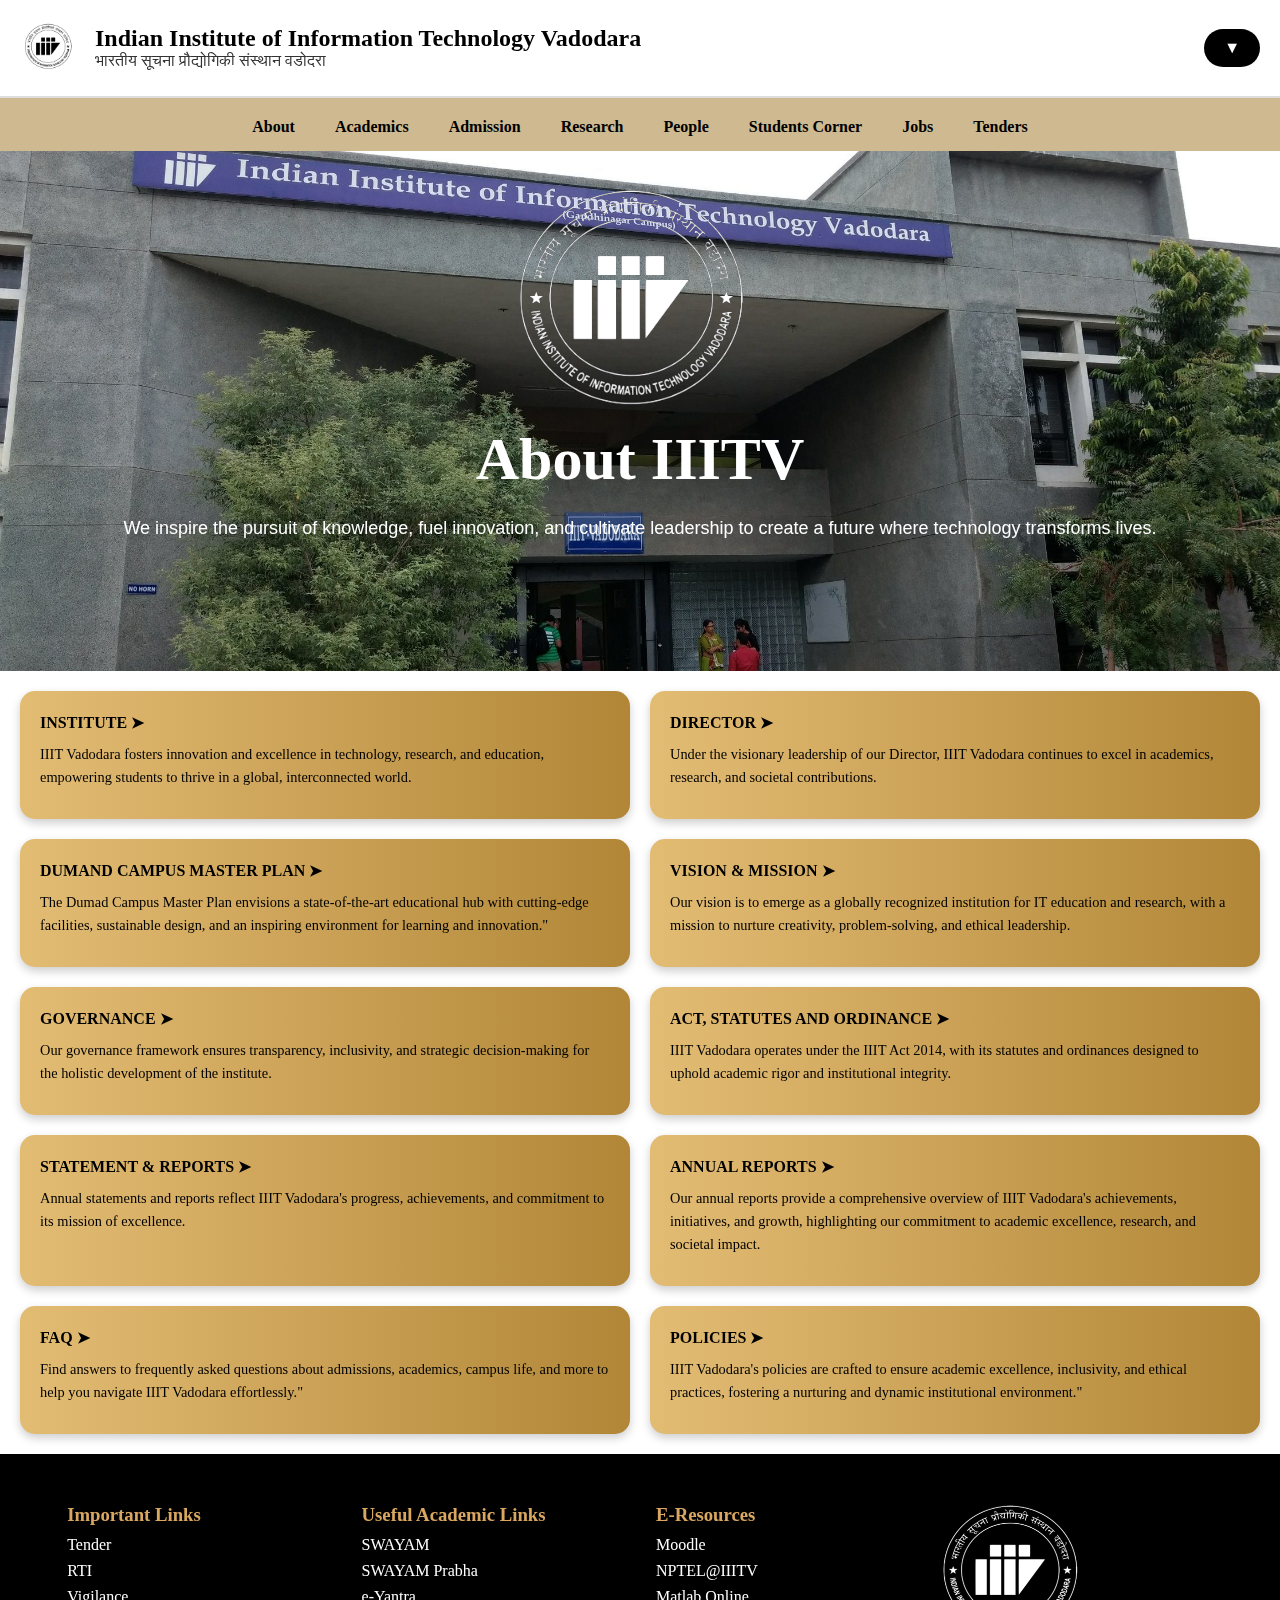
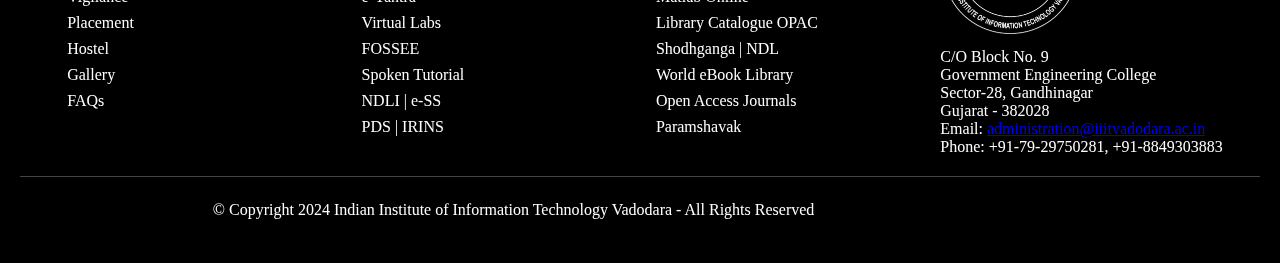
==== commit b5b8381b: "Done some improvements" ====
--- a/about/About.html
+++ b/about/About.html
@@ -14,7 +14,7 @@
         <div class="logo-container">
             <a href="../index.html"><img src="../gallery/iiit-logo.png" alt="IIIT Vadodara Logo" class="logo"></a>
             <div class="title">
-                <h1>Indian Institute of Information Technology Vadodara</h1>
+                <a href="../index.html"><h1>Indian Institute of Information Technology Vadodara</h1></a>
                 <p>भारतीय सूचना प्रौद्योगिकी संस्थान वडोदरा</p>
             </div>
         </div>
@@ -45,6 +45,7 @@
 <div class="main-content">
 
     <div class="section-heading">
+        <img src="../gallery/iiit-logo.png" alt="">
         <h1>About IIITV</h1>
         <p>We inspire the pursuit of knowledge, fuel innovation, and cultivate leadership to create a future where technology transforms lives.</p>
     </div>
@@ -52,52 +53,52 @@
     <!-- Information Blocks -->
     <div class="info-container">
         
-        <div class="info-block institute">
+        <div class="info-block institute block">
             <a href="About01_insititute.html"><h3><span class="cta">INSTITUTE &#x27A4;</span></h3></a>
             <p>IIIT Vadodara fosters innovation and excellence in technology, research, and education, empowering students to thrive in a global, interconnected world.</p>
         </div>
 
-        <div class="info-block director">
+        <div class="info-block director block">
             <a href="About02_director.html"><h3><span class="cta">DIRECTOR &#x27A4;</span></h3></a>
             <p>Under the visionary leadership of our Director, IIIT Vadodara continues to excel in academics, research, and societal contributions.</p>
         </div>
 
-        <div class="info-block dumad">
+        <div class="info-block dumad block">
             <a href="About03_dumandCampus.html"><h3><span class="cta">DUMAND CAMPUS MASTER PLAN &#x27A4;</span></h3></a>
             <p>The Dumad Campus Master Plan envisions a state-of-the-art educational hub with cutting-edge facilities, sustainable design, and an inspiring environment for learning and innovation."</p>
         </div>
 
-        <div class="info-block vision">
+        <div class="info-block vision block">
             <h3><span class="cta">VISION & MISSION &#x27A4;</span></h3>
             <p>Our vision is to emerge as a globally recognized institution for IT education and research, with a mission to nurture creativity, problem-solving, and ethical leadership.</p> 
         </div>
 
-        <div class="info-block governance">
+        <div class="info-block governance block">
             <h3><span class="cta">GOVERNANCE &#x27A4;</span></h3>
             <p>Our governance framework ensures transparency, inclusivity, and strategic decision-making for the holistic development of the institute.</p>   
         </div>
 
-        <div class="info-block act">
+        <div class="info-block act block">
             <h3><span class="cta">ACT, STATUTES and ORDINANCE &#x27A4;</span></h3>
             <p>IIIT Vadodara operates under the IIIT Act 2014, with its statutes and ordinances designed to uphold academic rigor and institutional integrity.</p>  
         </div>
 
-        <div class="info-block statement">
+        <div class="info-block statement block">
             <h3><span class="cta">STATEMENT & REPORTS &#x27A4;</span></h3>
             <p>Annual statements and reports reflect IIIT Vadodara's progress, achievements, and commitment to its mission of excellence.</p>
         </div>
 
-        <div class="info-block annual">
+        <div class="info-block annual block">
             <h3><span class="cta">ANNUAL REPORTS &#x27A4;</span></h3>
             <p>Our annual reports provide a comprehensive overview of IIIT Vadodara's achievements, initiatives, and growth, highlighting our commitment to academic excellence, research, and societal impact.</p>
         </div>
 
-        <div class="info-block FAQ">
+        <div class="info-block FAQ block">
             <h3><span class="cta">FAQ &#x27A4;</span></h3>
             <p>Find answers to frequently asked questions about admissions, academics, campus life, and more to help you navigate IIIT Vadodara effortlessly."</p>  
         </div>
 
-        <div class="info-block policies">
+        <div class="info-block policies block">
             <h3><span class="cta">POLICIES &#x27A4;</span></h3>
             <p>IIIT Vadodara's policies are crafted to ensure academic excellence, inclusivity, and ethical practices, fostering a nurturing and dynamic institutional environment."</p> 
         </div>
@@ -154,6 +155,7 @@
         </div>
 
         <div class="footer-section-contact-info text-animation">
+            <img src="../gallery/iiit-logo.png" alt="">
             <p>
                 C/O Block No. 9<br>
                 Government Engineering College<br>
--- a/about/About.css
+++ b/about/About.css
@@ -25,45 +25,60 @@
     flex-direction: column;
     align-items: center;
     background-color: #ffffff;
-    padding: 20px;
+    padding: 0px;
 }
 
 /* Background Image and Title */
-.background-image {
+/* .background-image {
     position: relative;
     width: 100%;
     height: 300px;
-    background: url('your-background-image.jpg') center/cover no-repeat;
-    display: flex;
+    /* background: url('your-background-image.jpg') center/cover no-repeat; */
+    /* display: flex;
     align-items: center;
     justify-content: center;
     text-align: center;
     color: #fff;
-}
+} */ 
 
 
 
 /* Styling for h1 with class "title" */
 .section-heading {
-    background-color: #f4e1b2; /* Light golden background */
+    background-image: url('../gallery/institue_img.jpeg'); /* Replace with the correct path to your image */
+    background-size:cover; /* Adjusts the image to cover the entire heading */
+    background-position: center; /* Centers the image */
+    color: white; /* Ensures text is visible on the background */
+    padding: 20px; 
+    text-align: center; /* Aligns text to the center */
+    border-radius: 10px; /* Optional: adds rounded corners */
+    object-fit: cover;
+    width: 100%;
+    height: 30em;
+}
+.section-heading img{
+    height: 250px;
+    width: 250px;
+    object-fit: cover;
+    mix-blend-mode:lighten;
+    filter: invert(1);
+
+}
+.section-heading h1 {
+    justify-content: center;
+    align-items: center;
     text-align: center;
-    padding: 60px 20px; /* Add top and bottom padding */
-    border-radius: 10px; /* Round the corners of the section */
-    box-shadow: 0 4px 10px rgba(0, 0, 0, 0.1); /* Add subtle shadow */
-}
-
-.section-heading h1 {
    font-size: 60px;  /* Large heading */
     font-family: 'Georgia', serif; /* Elegant serif font */
     font-weight: bold; /* Bold text */
-    color: #2e2a2a; /* Dark color for the heading */
+    color: #ffffff; /* Dark color for the heading */
     margin: 0;
 }
 
 .section-heading p {
     font-size: 18px;
     font-family: 'Arial', sans-serif;
-    color: #4d4b4b; /* Slightly lighter color for the description */
+    color: #ffffff; /* Slightly lighter color for the description */
     margin-top: 20px;
     font-weight: 300;
     line-height: 1.6;
@@ -85,7 +100,7 @@
 
 /* Base styling for each info block */
 .info-block {
-    background: linear-gradient(to right, #cfb991, #000000); /* Green to Black gradient */
+    background: linear-gradient(to right, #e3bc74, #b18637); /* Green to Black gradient */
     color: white; /* White text */
     padding: 20px;
     border-radius: 15px; /* Rounded corners */
@@ -95,9 +110,14 @@
     transition: transform 0.3s ease, box-shadow 0.3s ease; /* Smooth hover effect */
 }
 
+
 .info-block:hover {
     transform: translateY(-5px); /* Slight hover movement */
     box-shadow: 0 6px 15px rgba(0, 0, 0, 0.3); /* Enhanced shadow on hover */
+}
+
+.info-block a{
+    text-decoration: none;
 }
 
 /* Heading styling */
@@ -106,10 +126,11 @@
     font-weight: bold; /* Bold text */
     margin-bottom: 15px; /* Space below the heading */
     text-transform: uppercase; /* Uppercase text */
+    
 }
 
 .info-block .cta {
-    color: #fff; /* White color for the CTA text */
+    color: #000000; /* White color for the CTA text */
     font-weight: normal; /* Lighter weight for CTA text */
     text-decoration: none; /* No underline */
     transition: color 0.3s ease; /* Smooth hover color change */
@@ -125,6 +146,7 @@
     line-height: 1.6; /* Line height for better readability */
     font-weight: 300; /* Lighter font weight */
     margin-bottom: 0;
+    color: #000000;
 }
 
 /* Media query for smaller screens */
--- a/style.css
+++ b/style.css
@@ -14,6 +14,7 @@
     padding: 20px;
     background-color: white;
     border-bottom: 2px solid #ddd;
+    text-decoration: none;
 }
 
 .logo-container {
@@ -31,6 +32,11 @@
     font-size: 1.5em;
     margin: 0;
     color: #000;
+    
+  }
+  .title a{
+  text-decoration:none ;
+
 }
 
 .title p {
@@ -345,12 +351,16 @@
 
 .latest-news{
     text-align: center;
-  }
-  
+    /* margin-top: 5em; */
+  }
+.latest-news h1{
+  margin: 2em;
+}  
   .card__img {
     display: block;
     max-width: 100%;
-    height: auto;
+    height: 150px;
+    object-fit: cover;
   }
   
   
@@ -358,7 +368,7 @@
     display: flex;
     justify-content: center;
     align-items: center;
-    height: 40vh;
+    height: 60vh;
     margin: 10em;
     margin-top: 2em;
     margin-bottom: 2em;
@@ -397,6 +407,7 @@
     text-align: center;
     position: relative;
     z-index: 10;
+    height: 200px;
   }
   
   .card__img {
@@ -423,11 +434,15 @@
     font-size: var(--h2-font-size);
     color: var(--second-color);
     margin-bottom: .75rem;
+    height: 20px;
+    overflow: hidden;
   }
   
   .card__description {
     font-weight: 500;
     margin-bottom: 1.75rem;
+    height: 80px;
+    overflow: hidden;
   }
   
   .card__button {
@@ -437,6 +452,7 @@
     border-radius: .25rem;
     color: var(--dark-color);
     font-weight: 600;
+    bottom: 1px;
   }
   
   /* Swiper class */
@@ -523,7 +539,7 @@
 }
 
 .footer-section {
-    flex: 1;
+    flex: 0;
     min-width: 200px;
     margin: 10px;
 }
@@ -559,7 +575,7 @@
 
 .footer-bottom {
     display: flex;
-    justify-content: space-between;
+    justify-content: space-evenly;
     align-items: center;
     border-top: 1px solid #444;
     padding-top: 20px;
@@ -576,3 +592,11 @@
     color: #d9a760;
 }
 
+.footer-section-contact-info img{
+ height: 150px;
+ width: 150px;
+ object-fit: cover;
+ filter: invert(1);
+ mix-blend-mode: lighten;
+}
+
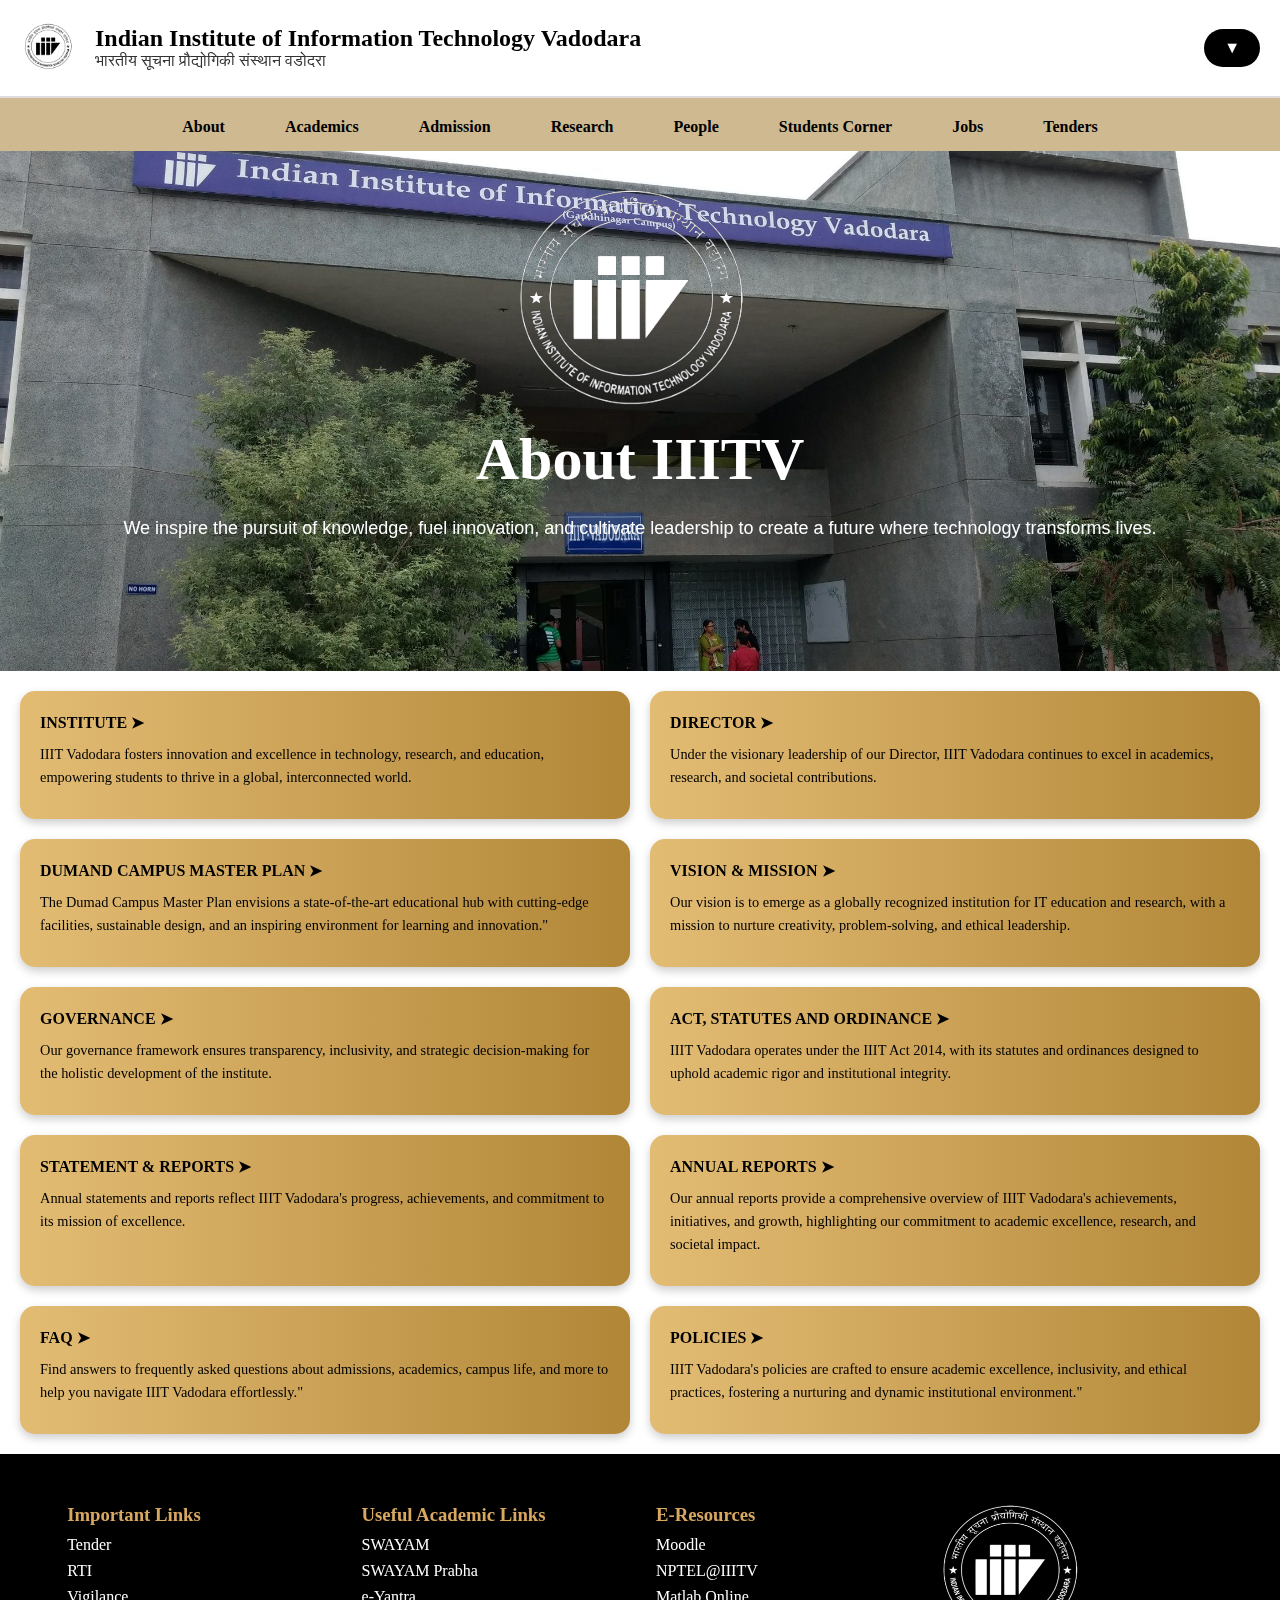
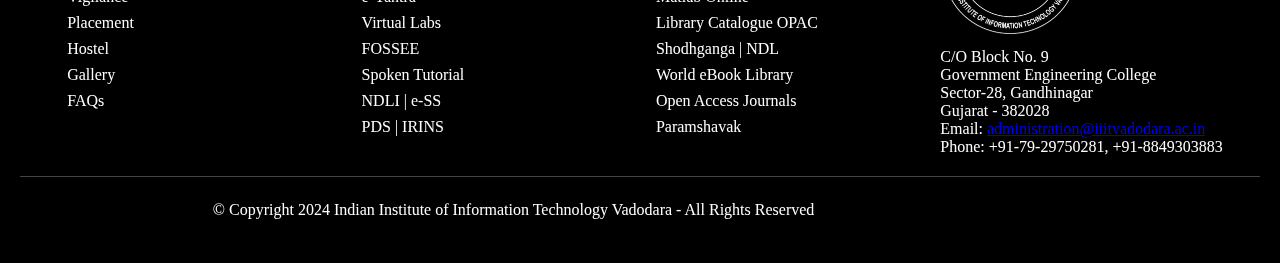
==== commit 3ebf8f89: "Made all pages responsive" ====
--- a/about/About.html
+++ b/about/About.html
@@ -6,6 +6,7 @@
     <title>About</title>
     <link rel="stylesheet" href="About.css">
     <link rel="stylesheet" href="../style.css">
+    <link rel="icon" href="gallery/iiit-logo.png" type="image/icon type">
 </head>
 <body>
 
@@ -31,14 +32,21 @@
    
 
     <nav class="main-nav">
-        <a href="About.html">About</a>
-        <a href="../Academics/academics.html">Academics</a>
-        <a href="../Admissions/admission.html">Admission</a>
-        <a href="../Research/Research.html">Research</a>
-        <a href="../people/people.html">People</a>
-        <a href="../Students Corner/studentCorner.html">Students Corner</a>
-        <a href="../job/job.html">Jobs</a>
-        <a href="../tender/tender.html">Tenders</a>
+        <button class="hamburger-menu" aria-label="Toggle navigation">
+            <span></span>
+            <span></span>
+            <span></span>
+        </button>
+        <div class="nav-links">
+            <a href="about/About.html">About</a>
+            <a href="../Academics/academics.html">Academics</a>
+            <a href="../Admissions/admission.html">Admission</a>
+            <a href="../Research/Research.html">Research</a>
+            <a href="../people/people.html">People</a>
+            <a href="../Students Corner/studentCorner.html">Students Corner</a>
+            <a href="../job/job.html">Jobs</a>
+            <a href="../tender/tender.html">Tenders</a>
+        </div>
     </nav>
 
 
--- a/style.css
+++ b/style.css
@@ -1,230 +1,288 @@
 
 
 body {
-    font-family: 'Times New Roman', Times, serif;
-    margin: 0;
-    padding: 0;
+  font-family: 'Times New Roman', Times, serif;
+  margin: 0;
+  padding: 0;
 }
 
 .header {
-    
-    display: flex;
-    justify-content: space-between;
-    align-items: center;
-    padding: 20px;
-    background-color: white;
-    border-bottom: 2px solid #ddd;
-    text-decoration: none;
+  
+  display: flex;
+  justify-content: space-between;
+  align-items: center;
+  padding: 20px;
+  background-color: white;
+  border-bottom: 2px solid #ddd;
+  text-decoration: none;
 }
 
 .logo-container {
-    display: flex;
-    align-items: center;
+  display: flex;
+  align-items: center;
 }
 
 .logo {
-    width: 60px;
-    height: auto;
-    margin-right: 15px;
+  width: 60px;
+  height: auto;
+  margin-right: 15px;
 }
 
 .title h1 {
-    font-size: 1.5em;
-    margin: 0;
-    color: #000;
-    
-  }
-  .title a{
-  text-decoration:none ;
+  font-size: 1.5em;
+  margin: 0;
+  color: #000;
+  
+}
+.title a{
+text-decoration:none ;
 
 }
 
 .title p {
-    margin: 0;
-    color: #333;
-    font-size: 1em;
+  margin: 0;
+  color: #333;
+  font-size: 1em;
 }
 
 /* dropdown , diu and convocation */
 .dropdown {
-    position: relative;
-    display: inline-block;
+  position: relative;
+  display: inline-block;
 }
 .dropbtn {
-    background-color: #000000;
-    color: white;
-    border: none;
-    border-radius: 20px;
-    padding: 10px 20px;
-    font-size: 1em;
-    cursor: pointer;
+  background-color: #000000;
+  color: white;
+  border: none;
+  border-radius: 20px;
+  padding: 10px 20px;
+  font-size: 1em;
+  cursor: pointer;
 }
 .dropdown-content {
+  display: none;
+  position: absolute;
+  right: 0%;
+  /* bottom: 100%; */
+  background-color: #f9f9f9;
+  min-width: 160px;
+  box-shadow: 0px 8px 16px 0px rgba(0,0,0,0.2);
+  z-index: 10000;
+  opacity: 0; /* Hidden by default */
+  transform: translateY(-10px); /* Slide up initially */
+  transition: opacity 0.3s ease, transform 0.3s ease; /* Smooth fade and slide */
+  pointer-events: none; /* Prevent interaction when hidden */
+}
+.dropdown-content a {
+  color: black;
+  padding: 12px 16px;
+  text-decoration: none;
+  display: block;
+}
+.dropdown-content a:hover {
+  background-color: #f1f1f1;
+  
+}
+
+.dropdown.active .dropdown-content{
+opacity: 1; /* Show on hover */
+transform: translateY(0); /* Slide into place */
+pointer-events: auto; /* Enable interaction */
+
+}
+.active{
+opacity: 1; /* Show on hover */
+transform: translateY(0); /* Slide into place */
+pointer-events: auto; /* Enable interaction */
+}
+.show {
+  display: block;
+}
+
+
+
+
+.buttons {
+  display: flex;
+  gap: 10px;
+}
+
+.btn {
+  background-color: #d9a760;
+  color: black;
+  font-weight: bold;
+  border: none;
+  /* border-radius: 20px; */
+  padding: 10px 20px;
+  font-size: 1em;
+  cursor: pointer;
+  margin: 0 auto;
+}
+
+.btn:hover{
+  background-color: black;
+  color: white;
+}
+
+
+/* Base styles */
+.hamburger-menu {
+display: none;
+background: none;
+border: none;
+cursor: pointer;
+flex-direction: column;
+gap: 5px;
+padding: 10px;
+}
+
+.hamburger-menu span {
+display: block;
+width: 25px;
+height: 3px;
+background-color: black;
+transition: all 0.3s ease;
+}
+
+/* Navigation links hidden by default for small screens */
+.nav-links {
+display: flex;
+flex-direction: row;
+justify-content: center;
+gap: 20px;
+transition: all 0.3s ease;
+}
+
+.nav-links a {
+text-decoration: none;
+font-size: 1em;
+color: black;
+}
+
+/* Media query for small screens */
+@media screen and (max-width: 900px) {
+.hamburger-menu {
+    display: flex;
+}
+
+.nav-links {
     display: none;
+    flex-direction: column;
     position: absolute;
-    right: 0%;
-    /* bottom: 100%; */
-    background-color: #f9f9f9;
-    min-width: 160px;
-    box-shadow: 0px 8px 16px 0px rgba(0,0,0,0.2);
-    z-index: 10000;
-    opacity: 0; /* Hidden by default */
-    transform: translateY(-10px); /* Slide up initially */
-    transition: opacity 0.3s ease, transform 0.3s ease; /* Smooth fade and slide */
-    pointer-events: none; /* Prevent interaction when hidden */
-}
-.dropdown-content a {
-    color: black;
-    padding: 12px 16px;
-    text-decoration: none;
-    display: block;
-}
-.dropdown-content a:hover {
-    background-color: #f1f1f1;
-    
-}
-
-.dropdown.active .dropdown-content{
-  opacity: 1; /* Show on hover */
-  transform: translateY(0); /* Slide into place */
-  pointer-events: auto; /* Enable interaction */
-
-}
-.active{
-  opacity: 1; /* Show on hover */
-  transform: translateY(0); /* Slide into place */
-  pointer-events: auto; /* Enable interaction */
-}
-.show {
-    display: block;
-}
-
-
-
-
-.buttons {
+    text-align: center;
+    top: 50px;
+    left: 0;
+    width: 100%;
+    background-color: #cfb991;
+    box-shadow: 0px 4px 6px rgba(0, 0, 0, 0.1);
+}
+
+.nav-links.open {
     display: flex;
-    gap: 10px;
-}
-
-.btn {
-    background-color: #d9a760;
-    color: black;
-    font-weight: bold;
-    border: none;
-    /* border-radius: 20px; */
-    padding: 10px 20px;
-    font-size: 1em;
-    cursor: pointer;
-    margin: 0 auto;
-}
-
-.btn:hover{
-    background-color: black;
-    color: white;
+}
 }
 
 .main-nav {
-  position: sticky;
-  /* overflow: hidden; */
-  top: 0;
-    display: flex;
-    justify-content: center;
-    background-color: #cfb991;
-    font-weight: bold;
-    padding: 10px 0;
-    z-index: 999;
+position: sticky;
+/* overflow: hidden; */
+top: 0;
+  display: flex;
+  justify-content: center;
+  background-color: #cfb991;
+  font-weight: bold;
+  padding: 10px 0;
+  z-index: 999;
 }
 
 .main-nav a {
-    color: rgb(0, 0, 0);
-    padding: 10px 20px;
-    text-decoration: none;
-    font-size: 1em;
+  color: rgb(0, 0, 0);
+  padding: 10px 20px;
+  text-decoration: none;
+  font-size: 1em;
 }
 
 
 /* underline */
 .main-nav a {
-    text-decoration: none;
-    position: relative;
-    padding-bottom: 5px;
+  text-decoration: none;
+  position: relative;
+  padding-bottom: 5px;
 }
 .main-nav a::after {
-    content: "";
-    position: absolute;
-    left: 0;
-    right: 0;
-    bottom: 0;
-    height: 2px;
-    background-color: rgb(0, 0, 0);
-    transform: scaleX(0);
-    transition: transform 0.3s ease;
+  content: "";
+  position: absolute;
+  left: 0;
+  right: 0;
+  bottom: 0;
+  height: 2px;
+  background-color: rgb(0, 0, 0);
+  transform: scaleX(0);
+  transition: transform 0.3s ease;
 }
 .main-nav a:hover::after {
-    transform: scaleX(1);}
+  transform: scaleX(1);}
 
 
 
 /* Container for the entire gallery */
 .gallery-slider{
-    margin: 20px 0px 20px 0px  ;
+  margin: 20px 0px 20px 0px  ;
 }
 .gallery-container {
-    overflow: hidden;
-    white-space: nowrap;
-    width: 100%;
-    display: flex;
-    align-items: center;
-    background-color: #f7f7f7;
-    padding: 5px 0;
+  overflow: hidden;
+  white-space: nowrap;
+  width: 100%;
+  display: flex;
+  align-items: center;
+  background-color: #f7f7f7;
+  padding: 5px 0;
 }
 
 
 /* Animation for scrolling effect */
 .gallery-track1 {
-    display: inline-flex;
-    animation: scroll 30s linear infinite;
+  display: inline-flex;
+  animation: scroll 30s linear infinite;
 }
 .gallery-track2 {
-    display: inline-flex;
-    animation: scrollShift 30s linear infinite;
-    /* margin-left: 100px; */
-    /* transform: translateX(50px); */
+  display: inline-flex;
+  animation: scrollShift 30s linear infinite;
+  /* margin-left: 100px; */
+  /* transform: translateX(50px); */
 }
 
 /* Style for each image in the gallery */
 .gallery-item {
-    flex: 0 0 auto;
-    width: 200px;
-    height: 150px;
-    margin: 0 5px;
-    border-radius: 8px;
-    overflow: hidden;
+  flex: 0 0 auto;
+  width: 200px;
+  height: 150px;
+  margin: 0 5px;
+  border-radius: 8px;
+  overflow: hidden;
 }
 
 .gallery-item img {
-    width: 100%;
-    height: 100%;
-    object-fit: cover;
+  width: 100%;
+  height: 100%;
+  object-fit: cover;
 }
 
 /* Keyframes for the seamless scrolling animation */
 @keyframes scroll {
-    0% {
-        transform: translateX(0);
-    }
-    100% {
-        transform: translateX(-50%);
-    }
+  0% {
+      transform: translateX(0);
+  }
+  100% {
+      transform: translateX(-50%);
+  }
 }
 @keyframes scrollShift {
-    0% {
-        transform: translateX(100px); /* Adjust this value to shift the second gallery */
-    }
-    100% {
-        transform: translateX(calc(-50% + 100px)); /* Adjust this value to maintain continuous scroll */
-    }
+  0% {
+      transform: translateX(100px); /* Adjust this value to shift the second gallery */
+  }
+  100% {
+      transform: translateX(calc(-50% + 100px)); /* Adjust this value to maintain continuous scroll */
+  }
 }
 
 
@@ -232,371 +290,409 @@
 
 /* Announcement section  */
 .announcement-section {
-    display: flex;
+  display: flex;
+  flex-direction: column;
+  width: 85%;
+  max-width: 900px;
+  margin: 50px auto;
+  padding: 20px;
+  background-color: #cfb991;
+  border-radius: 15px;
+  box-shadow: 0 6px 15px rgba(0, 0, 0, 0.1);
+}
+
+.announcement-section h2 {
+  text-align: center;
+  font-size: 32px;
+  margin-bottom: 30px;
+  color: #000000; 
+}
+
+.announcement-card {
+  display: flex;
+  align-items: center;
+  background-color: #ffffff;
+  margin-bottom: 20px;
+  padding: 15px 20px;
+  border-radius: 15px;
+  box-shadow: 0 4px 10px rgba(0, 0, 0, 0.1);
+  transition: transform 0.2s ease-in-out, box-shadow 0.2s ease-in-out;
+}
+
+.announcement-card:hover {
+  transform: translateY(-5px);
+  box-shadow: 0 6px 15px rgba(0, 0, 0, 0.15);
+}
+
+.announcement-content h3 {
+  font-size: 22px;
+  color: #000000; 
+  margin: 0;
+}
+
+.announcement-date {
+  font-size: 14px;
+  color: #6d5b4b; 
+  margin-bottom: 8px;
+  display: block;
+}
+
+.announcement-details {
+  font-size: 16px;
+  color: #4b3d2a; 
+  height: 50px;
+  overflow: hidden;
+}
+
+.announcement-arrow {
+    margin-left: auto;
+  }
+  
+  .announcement-arrow a {
+    text-decoration: none;
+    color: #4b3d2a;
+    font-size: 20px;
+    transition: color 0.2s;
+  }
+  
+  .announcement-arrow a:hover {
+    color: #6d5b4b;
+  }
+
+@media (max-width: 600px) {
+  .announcement-card {
     flex-direction: column;
-    width: 85%;
-    max-width: 900px;
-    margin: 50px auto;
-    padding: 20px;
-    background-color: #cfb991;
-    border-radius: 15px;
-    box-shadow: 0 6px 15px rgba(0, 0, 0, 0.1);
-  }
-  
-  .announcement-section h2 {
-    text-align: center;
-    font-size: 32px;
-    margin-bottom: 30px;
-    color: #000000; 
-  }
-  
-  .announcement-card {
-    display: flex;
-    align-items: center;
-    background-color: #ffffff;
-    margin-bottom: 20px;
-    padding: 15px 20px;
-    border-radius: 15px;
-    box-shadow: 0 4px 10px rgba(0, 0, 0, 0.1);
-    transition: transform 0.2s ease-in-out, box-shadow 0.2s ease-in-out;
-  }
-  
-  .announcement-card:hover {
-    transform: translateY(-5px);
-    box-shadow: 0 6px 15px rgba(0, 0, 0, 0.15);
-  }
-  
-  .announcement-content h3 {
-    font-size: 22px;
-    color: #000000; 
-    margin: 0;
-  }
-  
-  .announcement-date {
-    font-size: 14px;
-    color: #6d5b4b; 
-    margin-bottom: 8px;
-    display: block;
-  }
-  
-  .announcement-details {
-    font-size: 16px;
-    color: #4b3d2a; 
-  }
-  
-  .announcement-arrow {
-      margin-left: auto;
-    }
-    
-    .announcement-arrow a {
-      text-decoration: none;
-      color: #4b3d2a;
-      font-size: 20px;
-      transition: color 0.2s;
-    }
-    
-    .announcement-arrow a:hover {
-      color: #6d5b4b;
-    }
-  
-  @media (max-width: 600px) {
-    .announcement-card {
-      flex-direction: column;
-      align-items: flex-start;
-    }
-  
-    .announcement-icon {
-      margin-bottom: 10px;
-    }
-  }
+    align-items: flex-start;
+  }
+
+  .announcement-icon {
+    margin-bottom: 10px;
+  }
+}
 
 /* animation */
 .block{
-    animation: appear ease;
-    animation-timeline: view();
-    animation-range: entry 0% cover 30%;
+  animation: appear ease;
+  animation-timeline: view();
+  animation-range: entry 0% cover 30%;
 }
 
 .text-animation{
-    animation: appear-text ease;
-    animation-timeline: view();
-    animation-range: entry 0% cover 40%;
+  animation: appear-text ease;
+  animation-timeline: view();
+  animation-range: entry 0% cover 40%;
 }
 
 @keyframes appear {
-    from{   
-        opacity: 0;
-        scale: 0.5;
-    }
-    to{
-        opacity: 1;
-        scale: 1;
-    }
+  from{   
+      opacity: 0;
+      scale: 0.5;
+  }
+  to{
+      opacity: 1;
+      scale: 1;
+  }
 }
 
 @keyframes appear-text {
-    from{   
-        opacity: 0;
-        transform: translateY(80px);
-        /* scale: 0.8; */
-    }
-    to{
-        opacity: 1;
-        transform: translateY(0);
-        /* scale: 1; */
-    }
+  from{   
+      opacity: 0;
+      transform: translateY(80px);
+      /* scale: 0.8; */
+  }
+  to{
+      opacity: 1;
+      transform: translateY(0);
+      /* scale: 1; */
+  }
 }
 
 /* Latest news  */
 
 .latest-news{
-    text-align: center;
-    /* margin-top: 5em; */
-  }
+  text-align: center;
+  /* margin-top: 5em; */
+  margin-bottom: 2em;
+}
 .latest-news h1{
-  margin: 2em;
+margin-top: 2em;
+margin-bottom: 0.6em;
+/* display: inline-block; */
 }  
-  .card__img {
+
+.style-heading{
+display: inline-flex;
+gap: 10px;
+border-top: 2px #e2b054 solid;
+border-bottom: 2px #e2b054 solid;
+
+
+}
+
+.lnp1{
+color: #000;
+font-weight: bold;
+}
+.lnp2{
+color: #e2b054;
+font-weight: bold;
+}
+.card__img {
+  display: block;
+  max-width: 100%;
+  height: 150px;
+  object-fit: cover;
+}
+
+
+.container {
+  display: flex;
+  justify-content: center;
+  align-items: center;
+  height: 65vh;
+}
+
+@media screen and (max-width: 500px){
+  .container{
+    height: 43vh;
+  }
+}
+@media screen and (min-width: 500px){
+  .container{
+    height: 50vh;
+  }
+}
+@media screen and (min-width: 1000px){
+  .container{
+    height: 65vh;
+  }
+}
+@media screen and (min-width: 2500px){
+  .container{
+    height: 70vh;
+  }
+}
+
+.card__container {
+  padding-block: 5rem;
+}
+
+.card__content {
+  margin-inline: 1.75rem;
+  border-radius: 1.25rem;
+  overflow: hidden;
+}
+
+.card__article {
+  /* width: 300px;   Remove after adding swiper js */
+  border-radius: 1.25rem;
+  overflow: hidden;
+}
+
+.card__image {
+  position: relative;
+  background-color: #cfb991;
+  padding-top: 1.5rem;
+  margin-bottom: -.75rem;
+}
+
+.card__data {
+  background-color: #cfb991;
+  padding: 1.5rem 2rem;
+  border-radius: 1rem;
+  text-align: center;
+  position: relative;
+  z-index: 10;
+}
+
+.card__img {
+  width: 100%;
+  margin: 0 ;
+  height: 150px;
+  object-fit: cover;
+  position: relative;
+  z-index: 5;
+}
+
+.card__shadow {
+  width: 200px;
+  height: 200px;
+  background-color: var(--first-color-alt);
+  border-radius: 50%;
+  position: absolute;
+  top: 3.75rem;
+  left: 0;
+  right: 0;
+  margin-inline: auto;
+  filter: blur(45px);
+}
+
+.card__name {
+  font-size: var(--h2-font-size);
+  color: var(--second-color);
+  margin-bottom: .75rem;
+  height: 50px;
+  overflow: hidden;
+}
+
+.card__description {
+  font-weight: 500;
+  margin-bottom: 1.75rem;
+  height: 50px;
+  overflow: hidden;
+}
+
+.card__button {
+  display: inline-block;
+  background-color: var(--first-color);
+  padding: .75rem 1.5rem;
+  border-radius: .25rem;
+  color: var(--dark-color);
+  font-weight: 600;
+}
+
+/* Swiper class */
+.swiper-button-prev:after,
+.swiper-button-next:after {
+  content: "";
+}
+
+.swiper-button-prev,
+.swiper-button-next {
+  width: initial;
+  height: initial;
+  font-size: 3rem;
+  color: var(--second-color);
+  display: none;
+}
+
+.swiper-button-prev {
+  left: 0;
+}
+
+.swiper-button-next {
+  right: 0;
+}
+
+.swiper-pagination-bullet {
+  background-color: hsl(212, 32%, 40%);
+  opacity: 1;
+}
+
+.swiper-pagination-bullet-active {
+  background-color: var(--second-color);
+}
+
+/*=============== BREAKPOINTS ===============*/
+/* For small devices */
+@media screen and (max-width: 320px) {
+  .card__data {
+    padding: 1rem;
+  }
+}
+
+/* For medium devices */
+@media screen and (min-width: 768px) {
+  .card__content {
+    margin-inline: 3rem;
+  }
+
+  .swiper-button-next,
+  .swiper-button-prev {
     display: block;
-    max-width: 100%;
-    height: 150px;
-    object-fit: cover;
-  }
-  
-  
-  .container {
-    display: flex;
-    justify-content: center;
-    align-items: center;
-    height: 60vh;
-    margin: 10em;
-    margin-top: 2em;
-    margin-bottom: 2em;
-  }
-  
+  }
+}
+
+/* For large devices */
+@media screen and (min-width: 1120px) {
   .card__container {
-    padding-block: 5rem;
-  }
-  
-  .card__content {
-    margin-inline: 1.75rem;
-    border-radius: 1.25rem;
-    overflow: hidden;
-  }
-  
-  .card__article {
-    /* border: 2px black solid; */
-    background-color: #cfb991;
-    box-shadow: #000000;
-    width: 300px; /* Remove after adding swiper js */
-    border-radius: 1.25rem;
-    overflow: hidden;
-  }
-  
-  .card__image {
-    position: relative;
-    /* background-color: white; */
-    padding-top: 1.5rem;
-    margin-bottom: -.75rem;
-  }
-  
-  .card__data {
-    /* background-color: white; */
-    padding: 1.5rem 2rem;
-    border-radius: 1rem;
-    text-align: center;
-    position: relative;
-    z-index: 10;
-    height: 200px;
-  }
-  
-  .card__img {
-    width: 180px;
-    margin: 0 auto;
-    position: relative;
-    z-index: 5;
-  }
-  
-  .card__shadow {
-    width: 200px;
-    height: 200px;
-    background-color: var(--first-color-alt);
-    border-radius: 50%;
-    position: absolute;
-    top: 3.75rem;
-    left: 0;
-    right: 0;
-    margin-inline: auto;
-    filter: blur(45px);
-  }
-  
-  .card__name {
-    font-size: var(--h2-font-size);
-    color: var(--second-color);
-    margin-bottom: .75rem;
-    height: 20px;
-    overflow: hidden;
-  }
-  
-  .card__description {
-    font-weight: 500;
-    margin-bottom: 1.75rem;
-    height: 80px;
-    overflow: hidden;
-  }
-  
-  .card__button {
-    display: inline-block;
-    background-color: var(--first-color);
-    padding: .75rem 1.5rem;
-    border-radius: .25rem;
-    color: var(--dark-color);
-    font-weight: 600;
-    bottom: 1px;
-  }
-  
-  /* Swiper class */
-  .swiper-button-prev:after,
-  .swiper-button-next:after {
-    content: "";
-  }
-  
-  .swiper-button-prev,
+    max-width: 1120px;
+  }
+
+  .swiper-button-prev {
+    left: -1rem;
+  }
   .swiper-button-next {
-    width: initial;
-    height: initial;
-    font-size: 3rem;
-    color: var(--second-color);
-    display: none;
-  }
-  
-  .swiper-button-prev {
-    left: 0;
-  }
-  
-  .swiper-button-next {
-    right: 0;
-  }
-  
-  .swiper-pagination-bullet {
-    background-color: hsl(212, 32%, 40%);
-    opacity: 1;
-  }
-  
-  .swiper-pagination-bullet-active {
-    background-color: var(--second-color);
-  }
-  
-  /*=============== BREAKPOINTS ===============*/
-  /* For small devices */
-  @media screen and (max-width: 320px) {
-    .card__data {
-      padding: 1rem;
-    }
-  }
-  
-  /* For medium devices */
-  @media screen and (min-width: 768px) {
-    .card__content {
-      margin-inline: 3rem;
-    }
-  
-    .swiper-button-next,
-    .swiper-button-prev {
-      display: block;
-    }
-  }
-  
-  /* For large devices */
-  @media screen and (min-width: 1120px) {
-    .card__container {
-      max-width: 1120px;
-    }
-  
-    .swiper-button-prev {
-      left: -1rem;
-    }
-    .swiper-button-next {
-      right: -1rem;
-    }
-  }
+    right: -1rem;
+  }
+}
 
 /* 
-    /* footer */
+  /* footer */
 /* Footer CSS */
 footer {
-    background-color: rgb(0, 0, 0);  /* Black background like image 1 */
-    color: #fff;
-    padding: 40px 20px;
-    font-family: Arial, sans-serif;
+  background-color: rgb(0, 0, 0);  /* Black background like image 1 */
+  color: #fff;
+  padding: 40px 20px;
+  font-family: Arial, sans-serif;
 }
 
 .footer-content {
-    display: flex;
-    justify-content: space-around;
-    flex-wrap: wrap;
-    margin-bottom: 20px;
+  display: flex;
+  justify-content: space-around;
+  flex-wrap: wrap;
+  margin-bottom: 20px;
 }
 
 .footer-section {
-    flex: 0;
-    min-width: 200px;
-    margin: 10px;
+  flex: 0;
+  min-width: 200px;
+  margin: 10px;
 }
 
 .footer-section h3 {
-    color: #d9a760;  /* Gold color for headings */
-    margin-bottom: 10px;
+  color: #d9a760;  /* Gold color for headings */
+  margin-bottom: 10px;
 }
 
 .footer-section ul {
-    list-style: none;
-    padding: 0;
+  list-style: none;
+  padding: 0;
 }
 
 .footer-section ul li {
-    margin-bottom: 8px;
+  margin-bottom: 8px;
 }
 
 .footer-section ul li a {
-    color: #fff;
-    text-decoration: none;
+  color: #fff;
+  text-decoration: none;
 }
 
 .footer-section ul li a:hover {
-    /* color: #d9a760; */
-    text-decoration: underline;
+  /* color: #d9a760; */
+  text-decoration: underline;
 }
 
 
 .contact-info p, .footer-bottom p {
-    line-height: 1.6;
+  line-height: 1.6;
 }
 
 .footer-bottom {
-    display: flex;
-    justify-content: space-evenly;
-    align-items: center;
-    border-top: 1px solid #444;
-    padding-top: 20px;
+  display: flex;
+  justify-content: space-evenly;
+  align-items: center;
+  border-top: 1px solid #444;
+  padding-top: 20px;
 }
 
 .footer-social a {
-    color: #fff;
-    margin: 0 10px;
-    font-size: 20px;
-    text-decoration: none;
+  color: #fff;
+  margin: 0 10px;
+  font-size: 20px;
+  text-decoration: none;
 }
 
 .footer-social a:hover {
-    color: #d9a760;
+  color: #d9a760;
 }
 
 .footer-section-contact-info img{
- height: 150px;
- width: 150px;
- object-fit: cover;
- filter: invert(1);
- mix-blend-mode: lighten;
-}
-
+height: 150px;
+width: 150px;
+object-fit: cover;
+filter: invert(1);
+mix-blend-mode: lighten;
+}
+
